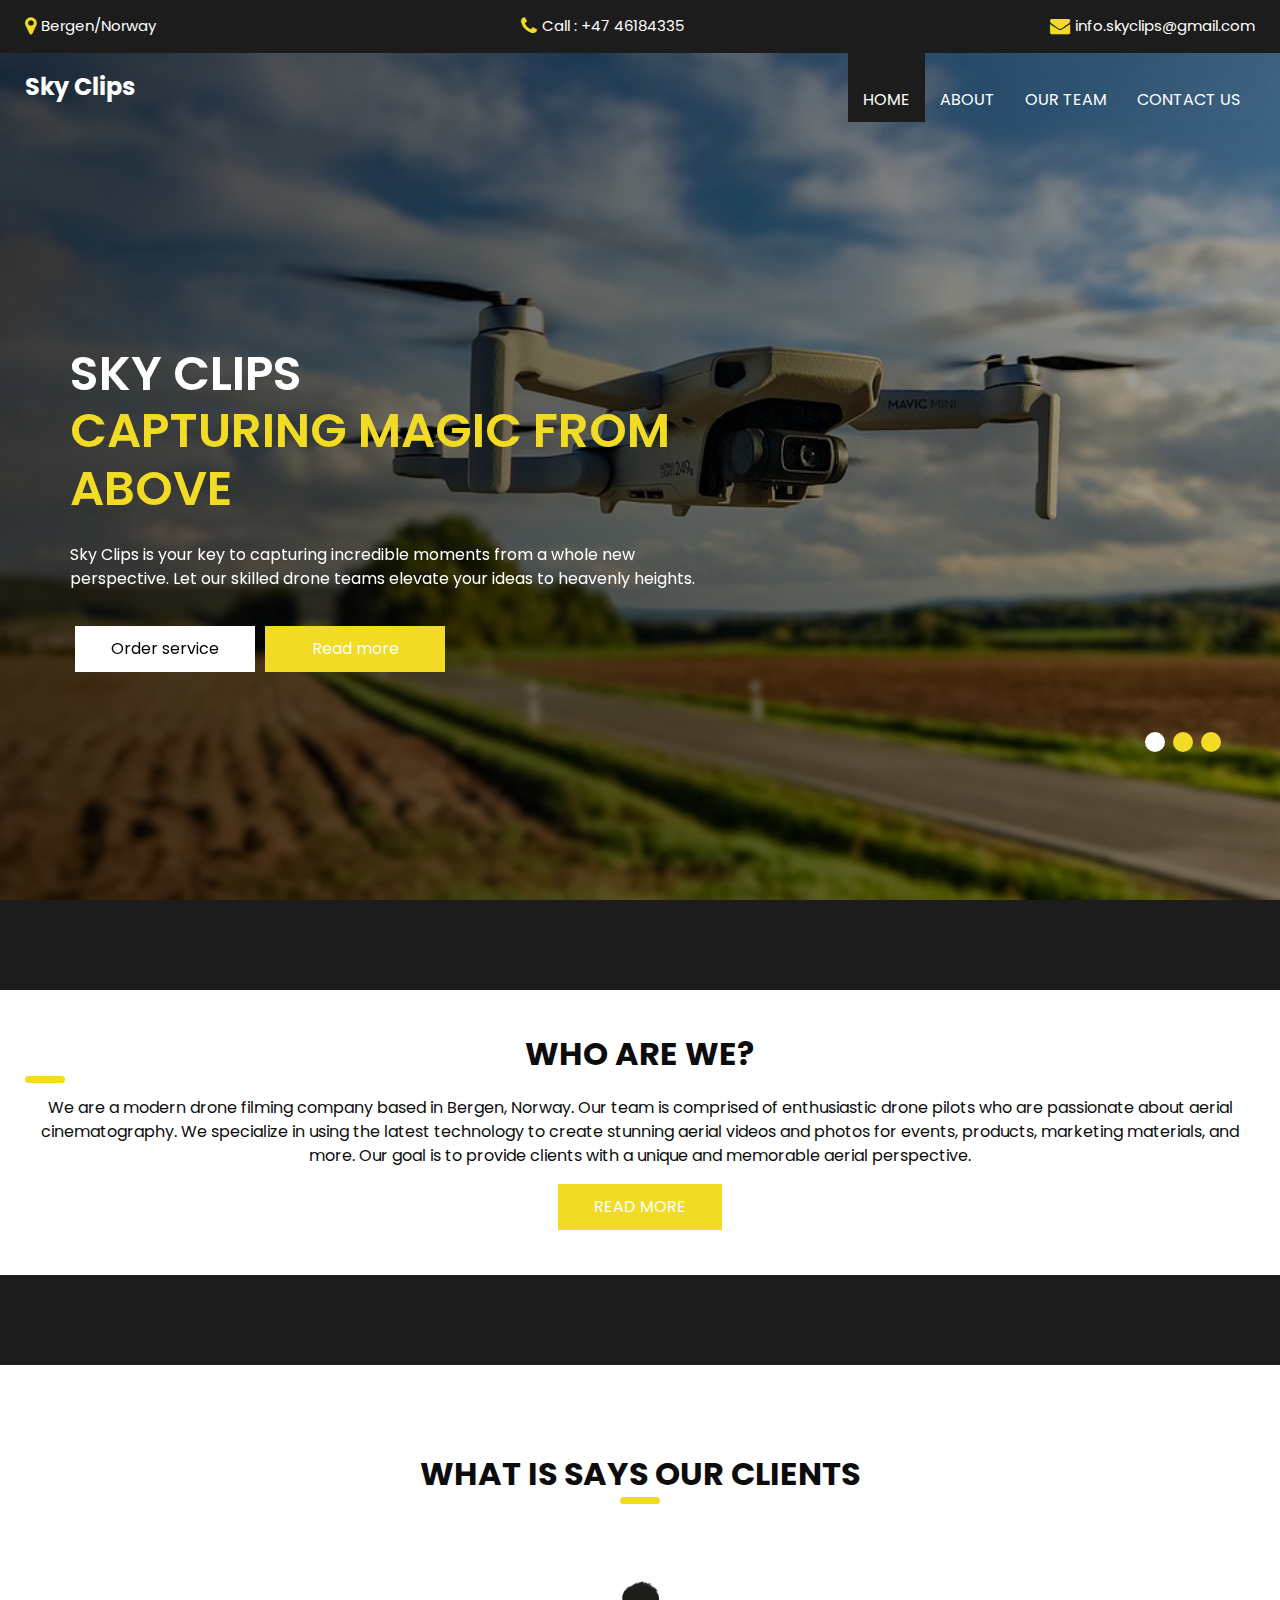
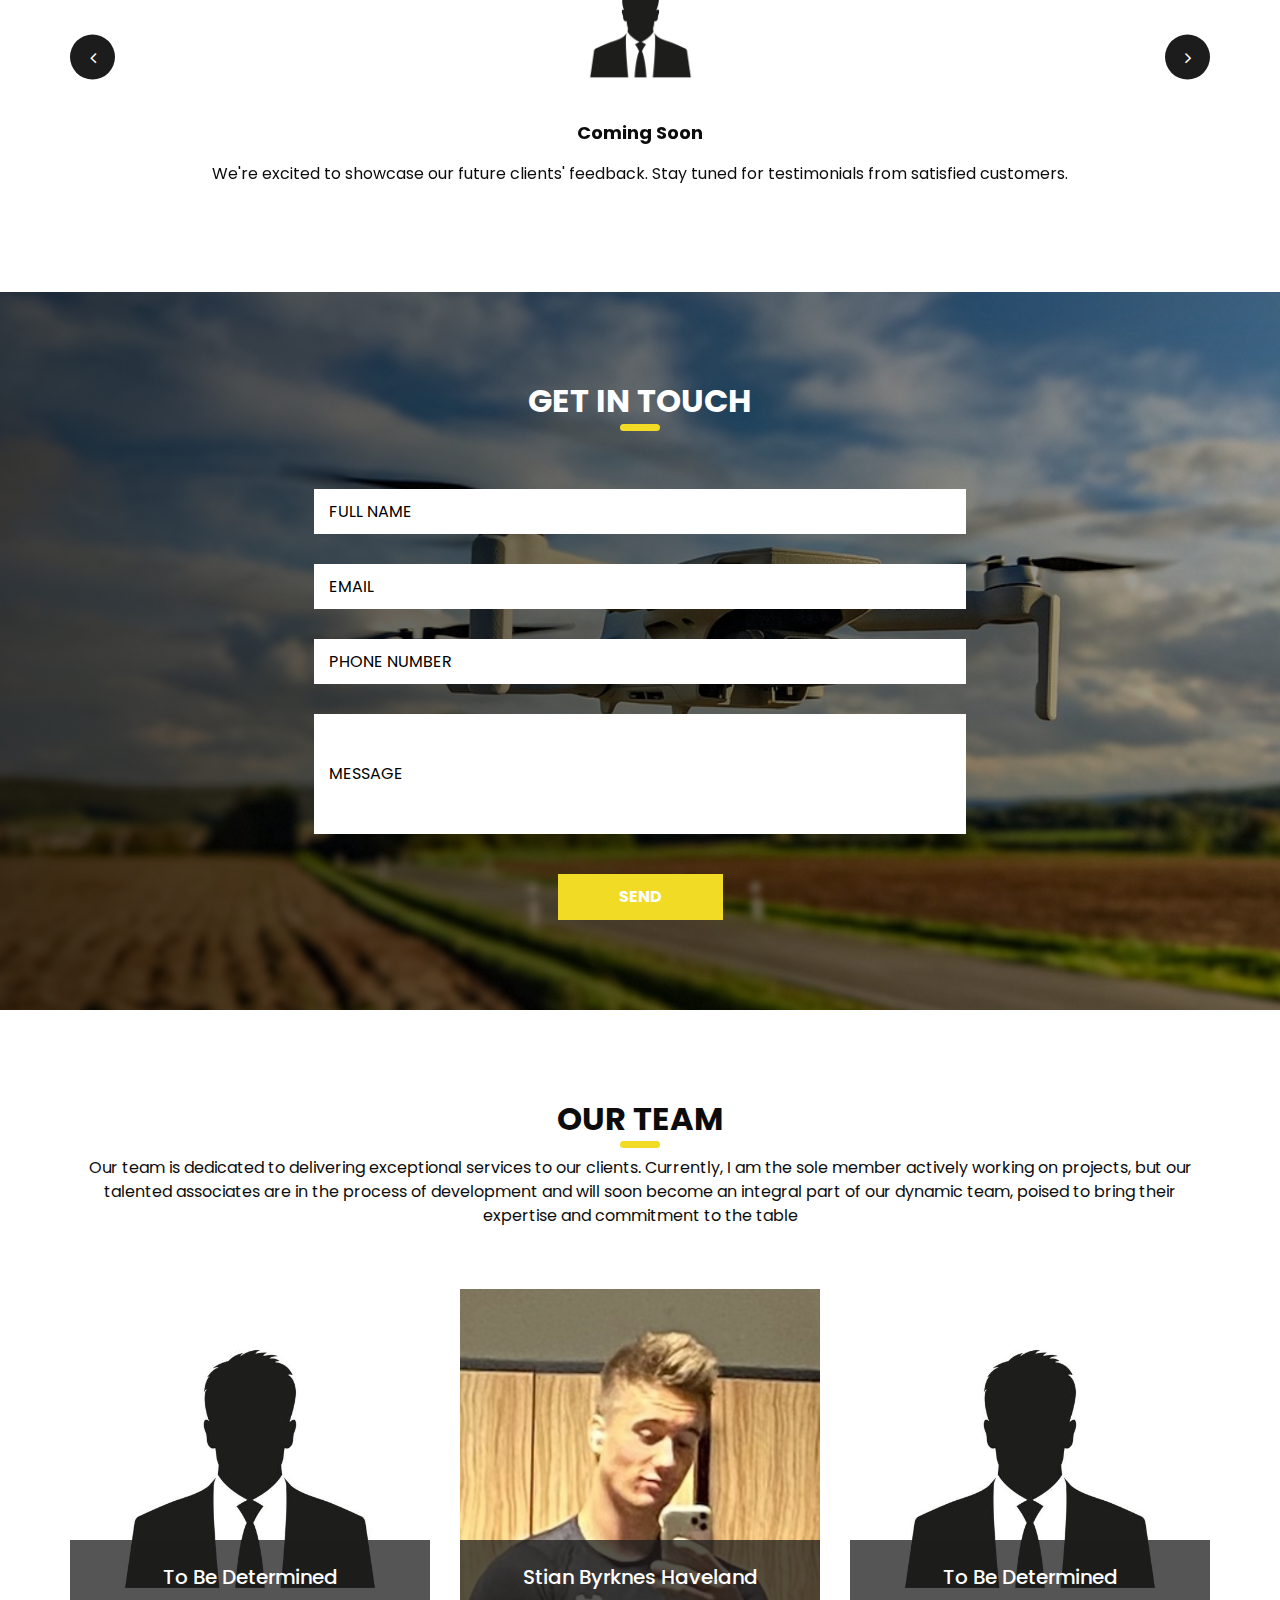
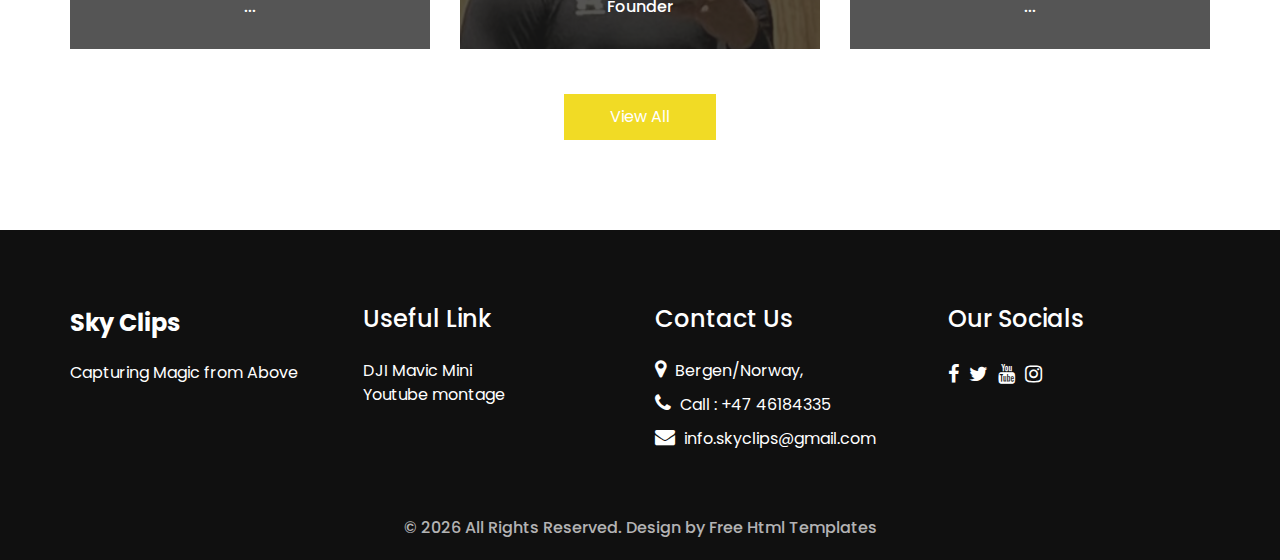
==== index.html @ f2c0aeb0 "onemoretimebaby" ====
<!DOCTYPE html>
<html>

<head>
  <!-- Basic -->
  <meta charset="utf-8" />
  <meta http-equiv="X-UA-Compatible" content="IE=edge" />
  <!-- Mobile Metas -->
  <meta name="viewport" content="width=device-width, initial-scale=1, shrink-to-fit=no" />
  <!-- Site Metas -->
  <meta name="keywords" content="" />
  <meta name="description" content="" />
  <meta name="author" content="" />
  <link rel="shortcut icon" href="images/favicon.png" type="image/x-icon">

  <title>Sky Clips</title>

  <!-- bootstrap core css -->
  <link rel="stylesheet" type="text/css" href="css/bootstrap.css" />

  <!-- fonts style -->
  <link href="https://fonts.googleapis.com/css?family=Open+Sans:400,700|Poppins:400,600,700&display=swap" rel="stylesheet" />

  <!-- Custom styles for this template -->
  <!-- responsive style -->
  <link href="css/responsive.css" rel="stylesheet" />
  
  <link rel="stylesheet" media="screen and (max-width: 1319px)" href="css/mobile.css">
  <link rel="stylesheet" media="screen and (min-width: 1320px)" href="css/style.css">
</head>

<body>
  <div class="front_area">
    <!-- header section strats -->
    <div class="front_bg_box">
      <div class="img-box">
        <img src="images/front3.jpg" alt="">
      </div>
    </div>

    <header class="header_section">
      <div class="header_top">
        <div class="container-fluid">
          <div class="contact_link-container">
            <a href="https://www.google.com/maps/place/Bergen/@60.3651855,5.4291706,96574m/data=!3m1!1e3!4m6!3m5!1s0x46390d4966767d77:0x9e42a03eb4de0a08!8m2!3d60.3912628!4d5.3220544!16zL20vMGZtN3M?entry=ttu" class="contact_link1">
              <i class="fa fa-map-marker" aria-hidden="true"></i>
              <span>
                Bergen/Norway
              </span>
            </a>
            <a href="tel:+4746184335" class="contact_link2">
              <i class="fa fa-phone" aria-hidden="true"></i>
              <span>
                Call : +47 46184335
              </span>
            </a>
            <a href="mailto:info.skyclips@gmail.com" class="contact_link3">
              <i class="fa fa-envelope" aria-hidden="true"></i>
              <span>
                info.skyclips@gmail.com
              </span>
            </a>
          </div>
        </div>
      </div>
      <div class="header_bottom">
        <div class="container-fluid">
          <nav class="navbar navbar-expand-lg custom_nav-container">
            <a class="navbar-brand" href="/">
              <span>
                Sky Clips
              </span>
            </a>
            <button class="navbar-toggler" type="button" data-toggle="collapse" data-target="#navbarSupportedContent" aria-controls="navbarSupportedContent" aria-expanded="false" aria-label="Toggle navigation">
              <span class=""></span>
            </button>

            <div class="collapse navbar-collapse ml-auto" id="navbarSupportedContent">
              <ul class="navbar-nav  ">
                <li class="nav-item active">
                  <a class="nav-link" href="/">Home <span class="sr-only">(current)</span></a>
                </li>
                <li class="nav-item">
                  <a class="nav-link" href="/about"> About</a>
                </li>
                <li class="nav-item">
                  <a class="nav-link" href="/team"> Our team </a>
                </li>
                <li class="nav-item">
                  <a class="nav-link" href="/contact">Contact us</a>
                </li>
              </ul>
            </div>
          </nav>
        </div>
      </div>
    </header>
    <!-- end header section -->
    <!-- slider section -->
    <section class=" slider_section ">
      <div id="carouselExampleIndicators" class="carousel slide" data-ride="carousel">
        <div class="carousel-inner">
          <div class="carousel-item active">
            <div class="container">
              <div class="row">
                <div class="col-md-7">
                  <div class="detail-box">
                    <h1>
                      Sky Clips <br>
                      <span>
                        Capturing Magic from Above
                      </span>
                    </h1>
                    <p>
                        Sky Clips is your key to capturing incredible moments from a whole new perspective. Let our skilled drone teams elevate your ideas to heavenly heights.
                    </p>
                    <div class="btn-box">
                      <a href="" class="btn-1">Order service</a>
                      <a href="/about" class="btn-2">Read more</a>
                    </div>
                  </div>
                </div>
              </div>
            </div>
          </div>
          <div class="carousel-item ">
            <div class="container">
              <div class="row">
                <div class="col-md-7">
                  <div class="detail-box">
                    <h1>
                        Sky Clips <br>
                        <span>
                         Capturing Magic from Above
                        </span>
                    </h1>
                    <p>
                        With Sky Clips, you can now explore the world from a bird's-eye view. Our experienced drone pilots and film crews are ready to deliver impressive aerial photo and video productions for you.
                    </p>
                    <div class="btn-box">
                        <a href="" class="btn-1">Order service</a>
                        <a href="/about" class="btn-2">Read more</a>
                    </div>
                  </div>
                </div>
              </div>
            </div>
          </div>
          <div class="carousel-item ">
            <div class="container">
              <div class="row">
                <div class="col-md-7">
                  <div class="detail-box">
                    <h1>
                        Sky Clips <br>
                        <span>
                         Capturing Magic from Above
                        </span>
                    </h1>
                    <p>
                        Sky Clips takes your projects to new heights, whether it's capturing epic moments at events, showcasing unique perspectives in urban environments, or delivering dynamic aerial videography tailored to your needs.
                    </p>
                    <div class="btn-box">
                        <a href="" class="btn-1">Order service</a>
                        <a href="/about" class="btn-2">Read more</a>
                    </div>
                  </div>
                </div>
              </div>
            </div>
          </div>
        </div>
        <div class="container idicator_container">
          <ol class="carousel-indicators">
            <li data-target="#carouselExampleIndicators" data-slide-to="0" class="active"></li>
            <li data-target="#carouselExampleIndicators" data-slide-to="1"></li>
            <li data-target="#carouselExampleIndicators" data-slide-to="2"></li>
          </ol>
        </div>
      </div>
    </section>
    <!-- end slider section -->
  </div>

  <!-- about section -->

  <section class="about_section layout_padding">
    <div class="container">
      <div class="row">
        <div class="col-md-6 px-0">
          <div class="img_container">
            <div class="img-box" style="width: 100%;">
              <img src="images/front4.jpg" alt="" />
            </div>
          </div>
        </div>
        <div class="col-md-6 px-0">
          <div class="detail-box">
            <div class="heading_container ">
              <h2>
                Who Are We?
              </h2>
            </div>
            <p>
              We are a modern drone filming company based in Bergen, Norway. Our team is comprised of enthusiastic 
              drone pilots who are passionate about aerial cinematography. We specialize in using the latest 
              technology to create stunning aerial videos and photos for events, products, marketing materials, 
              and more. Our goal is to provide clients with a unique and memorable aerial perspective.
            </p>
            <div class="btn-box">
              <a href="/about">
                Read More
              </a>
            </div>
          </div>
        </div>
      </div>
    </div>
  </section>

  <!-- end about section -->

  <!-- about2 section -->

  <section class="about2_section layout_padding">
          <div class="detail-box">
            <div class="heading_container ">
              <h2>
                Who Are We?
              </h2>
            </div>
            <p>
              We are a modern drone filming company based in Bergen, Norway. Our team is comprised of enthusiastic 
              drone pilots who are passionate about aerial cinematography. We specialize in using the latest 
              technology to create stunning aerial videos and photos for events, products, marketing materials, 
              and more. Our goal is to provide clients with a unique and memorable aerial perspective.
            </p>
            <div class="btn-box">
              <a href="/about">
                Read More
              </a>
            </div>
          </div>
  </section>

  <!-- end about2 section -->


  <!-- client section -->

  <section class="client_section layout_padding">
    <div class="contact_bg_box">
      <div class="img-box">
        <img src="images/front1.jpg" alt="">
      </div>
    </div>
    <div class="container ">
      <div class="heading_container heading_center">
        <h2>
          What is says our clients
        </h2>
      </div>
      <div id="carouselExampleControls" class="carousel slide" data-ride="carousel">
        <div class="carousel-inner">
          <div class="carousel-item active">
            <div class="box">
              <div class="img-box">
                <img src="images/client.jpg" alt="">
              </div>
              <div class="detail-box">
                <h4>
                  Coming Soon
                </h4>
                <p>
                  We're excited to showcase our future clients' feedback. Stay tuned for testimonials from satisfied customers.
                </p>
              </div>
            </div>
          </div>
          <div class="carousel-item ">
            <div class="box">
              <div class="img-box">
                <img src="images/client.jpg" alt="">
              </div>
              <div class="detail-box">
                <h4>
                  Coming Soon
                </h4>
                <p>
                  We're excited to showcase our future clients' feedback. Stay tuned for testimonials from satisfied customers.
                </p>
              </div>
            </div>
          </div>
        </div>
        <div class="carousel_btn-box">
          <a class="carousel-control-prev" href="#carouselExampleControls" role="button" data-slide="prev">
            <i class="fa fa-angle-left" aria-hidden="true"></i>
            <span class="sr-only">Previous</span>
          </a>
          <a class="carousel-control-next" href="#carouselExampleControls" role="button" data-slide="next">
            <i class="fa fa-angle-right" aria-hidden="true"></i>
            <span class="sr-only">Next</span>
          </a>
        </div>
      </div>
    </div>
  </section>

  <!-- end client section -->




<!-- contact section -->
<section class="contact_section layout_padding">
  <div class="contact_bg_box">
    <div class="img-box">
      <img src="images/front1.jpg" alt="">
    </div>
  </div>
  <div class="container">
    <div class="heading_container heading_center">
      <h2>Get In touch</h2>
    </div>
    <div class="">
      <div class="row">
        <div class="col-md-7 mx-auto">
            <div class="contact_form-container">
          <!-- Contact Form -->
          <form id="contactForm" action="/submit" method="post">
            <!-- Full Name -->
            <div>
              <input type="text"  placeholder="Full Name" name="full_name" required />
            <!-- Email -->
            </div>
            <div>
              <input type="email"  placeholder="Email" name="email" required />
            <!-- Phone Number -->
            </div>
            <div>
              <input type="tel"  placeholder="Phone Number" name="phone_number" required />
            <!-- Message -->
            <div>
                <input type="text" placeholder="Message" class="message_input" name="message" />
            </div>
            <!-- Submit Button -->
            <div class="btn-box">
              <button type="/submit">Send</button>
            </div>
          </form>
          <!-- End Contact Form -->
        </div>
      </div>
    </div>
  </div>
</section>
<!-- end contact section -->




  <!-- team section -->

  <section class="team_section layout_padding">
    <div class="container">
      <div class="heading_container heading_center">
        <h2>
          Our team
        </h2>
        <p>
          Our team is dedicated to delivering exceptional services to our clients. Currently, 
          I am the sole member actively working on projects, but our talented associates are 
          in the process of development and will soon become an integral part of our dynamic team, 
          poised to bring their expertise and commitment to the table 
        </p>
      </div>
      <div class="row">
        <div class="col-md-4 col-sm-6 mx-auto ">
          <div class="box">
            <div class="img-box">
              <img src="images/client.jpg" alt="">
            </div>
            <div class="detail-box">
              <h5>
                To Be Determined
              </h5>
              <h6 class="">
                ...
              </h6>
            </div>
          </div>
        </div>
        <div class="col-md-4 col-sm-6 mx-auto ">
          <div class="box">
            <div class="img-box">
              <img src="images/stian.jpg" alt="">
            </div>
            <div class="detail-box">
              <h5>
                Stian Byrknes Haveland
              </h5>
              <h6 class="">
                Founder
              </h6>
            </div>
          </div>
        </div>
        <div class="col-md-4 col-sm-6 mx-auto ">
          <div class="box">
            <div class="img-box">
              <img src="images/client.jpg" alt="">
            </div>
            <div class="detail-box">
              <h5>
                To Be Determined
              </h5>
              <h6 class="">
                ...
              </h6>
            </div>
          </div>
        </div>
      </div>
      <div class="btn-box">
        <a href="/team">
          View All
        </a>
      </div>
    </div>
  </section>

  <!-- end team section -->

  <!-- info section -->
  <section class="info_section ">
    <div class="container">
      <div class="row">
        <div class="col-md-3">
          <div class="info_logo">
            <a class="navbar-brand" href="/">
              <span>
                Sky Clips
              </span>
            </a>
            <p>
              Capturing Magic from Above 
            </p>
          </div>
        </div>
        <div class="col-md-3">
          <div class="info_links">
            <h5>
              Useful Link
            </h5>
            <ul>
              <li>
                <a href="https://www.dji.com/no/mavic-mini?site=brandsite&from=insite_search">
                  DJI Mavic Mini
                </a>
              </li>
              <li>
              <a href="https://www.youtube.com/watch?v=h9_KvomCEJ0">
                  Youtube montage
                </a>
              </li>
            </ul>
          </div>
        </div>
        <div class="col-md-3">
          <div class="info_info">
            <h5>
              Contact Us
            </h5>
          </div>
          <div class="info_contact">
            <a href="https://www.google.com/maps/place/Bergen/@60.3524878,5.3685993,28723m/data=!3m1!1e3!4m6!3m5!1s0x46390d4966767d77:0x9e42a03eb4de0a08!8m2!3d60.3912628!4d5.3220544!16zL20vMGZtN3M?entry=ttu" class="">
              <i class="fa fa-map-marker" aria-hidden="true"></i>
              <span>
                Bergen/Norway,
              </span>
            </a>
            <a href="tel:+4746184335" class="">
              <i class="fa fa-phone" aria-hidden="true"></i>
              <span>
                Call : +47 46184335
              </span>
            </a>
            <a href="mailto:info.skyclips@gmail.com" class="">
              <i class="fa fa-envelope" aria-hidden="true"></i>
              <span>
                info.skyclips@gmail.com
              </span>
            </a>
          </div>
        </div>
        <div class="col-md-3">
          <div class="info_form ">
            <h5>
              Our Socials
            </h5>
            </form>
            <div class="social_box">
              <a href="https://www.facebook.com/profile.php?id=61552210820029">
                <i class="fa fa-facebook" aria-hidden="true"></i>
              </a>
              <a href="https://twitter.com/SkyClipsAS">
                <i class="fa fa-twitter" aria-hidden="true"></i>
              </a>
              <a href="https://www.youtube.com/channel/UC4ivr3HJ5BFtCWJzEORRdkg">
                <i class="fa fa-youtube" aria-hidden="true"></i>
              </a>
              <a href="https://www.instagram.com/sky.clips.as/">
                <i class="fa fa-instagram" aria-hidden="true"></i>
              </a>
            </div>
          </div>
        </div>
      </div>
    </div>
  </section>

  <!-- end info_section -->




  <!-- footer section -->
  <footer class="container-fluid footer_section">
    <p>
      &copy; <span id="currentYear"></span> All Rights Reserved. Design by
      <a href="https://html.design/">Free Html Templates</a>
    </p>
  </footer>
  <!-- footer section -->

  <script src="js/jquery-3.4.1.min.js"></script>
  <script src="js/bootstrap.js"></script>
  <script src="js/custom.js"></script>
  <script src="js/script.js"></script>
</body>

</html>
---- css/responsive.css ----
@media (max-width: 1120px) {}

@media (max-width: 992px) {
  .hero_area {
    min-height: auto;
  }

  .navbar-nav {
    align-items: center;
  }

  .custom_nav-container .navbar-toggler {
    margin-bottom: 15px;
  }

  .custom_nav-container.navbar-expand-lg .navbar-nav .nav-item .nav-link {
    padding: 10px 25px;
    margin: 5px 0;
  }

  .custom_nav-container.navbar-expand-lg .form-inline {
    justify-content: center;
  }

  .custom_nav-container.navbar-expand-lg {
    padding-top: 10px;
    align-items: center;
  }

  .slider_section {
    padding: 45px 0 150px 0;
  }

  .sub_page .custom_nav-container.navbar-expand-lg .navbar-nav .nav-item .nav-link {
    padding-bottom: 15px;
  }
}

@media (max-width: 768px) {
  .slider_section ol.carousel-indicators {
    justify-content: center;
  }

  .slider_section {
    text-align: center;
  }

  .slider_section .img-box {
    margin-top: 35px;
  }

  .slider_section .detail-box .btn-box {
    justify-content: center;
    flex-wrap: wrap;
  }

  .about_section .heading_container {
    margin-bottom: 0;
  }

  .about_section .row {
    flex-direction: column-reverse;
  }

  .about_section .detail-box {
    margin-left: 0;
    width: 100%;
    box-shadow: 0 0 5px 0 rgba(0, 0, 0, 0.15);
  }

  .service_section .service_container {
    flex-wrap: wrap;
  }

  .client_section .carousel_btn-box {
    margin-top: 25px;
  }

  .client_section .carousel-control-prev,
  .client_section .carousel-control-next {
    position: unset;
    transform: none;
    margin: 0 2.5px;
  }

  .info_section .row .col-md-3 {

    display: flex;
    flex-direction: column;
    align-items: center;
    text-align: center;

  }

  .info_section .info_logo {
    align-items: center;
  }

  .info_section .info_form .social_box {
    justify-content: center;
  }

  .info_section .info_form .social_box a {
    margin: 0 5px;
  }
}

@media (max-width: 576px) {
  .header_top a span {
    display: none;
  }

  .slider_section .detail-box h1 {
    font-size: 2.5rem;
    line-height: 55px;
  }
}

@media (max-width: 480px) {}

@media (max-width: 420px) {}

@media (max-width: 376px) {}

@media (min-width: 1200px) {
  .container {
    max-width: 1170px;
  }
}
---- css/mobile.css ----
@import url("font-awesome.min.css");
body {
  font-family: "Poppins", sans-serif;
  color: #0c0c0c;
  background-color: #ffffff;
}

.layout_padding {
  padding-top: 90px;
  padding-bottom: 90px;
}

.layout_padding2 {
  padding-top: 45px;
  padding-bottom: 45px;
}

.layout_padding2-top {
  padding-top: 45px;
}

.layout_padding2-bottom {
  padding-bottom: 45px;
}

.layout_padding-top {
  padding-top: 90px;
}

.layout_padding-bottom {
  padding-bottom: 90px;
}

.heading_container {
  display: -webkit-box;
  display: -ms-flexbox;
  display: flex;
  -webkit-box-orient: vertical;
  -webkit-box-direction: normal;
      -ms-flex-direction: column;
          flex-direction: column;
}

.heading_container h2 {
  position: relative;
  font-weight: bold;
  text-transform: uppercase;
  padding-bottom: 10px;
}

.heading_container h2::before {
  content: "";
  width: 40px;
  height: 7px;
  background-color: #f1db25;
  border-radius: 10px;
  position: absolute;
  bottom: 0;
  left: 0;
}

.heading_container.heading_center {
  -webkit-box-align: center;
      -ms-flex-align: center;
          align-items: center;
  text-align: center;
}

.heading_container.heading_center h2::before {
  left: 50%;
  -webkit-transform: translateX(-50%);
          transform: translateX(-50%);
}

/*header section*/
.front_area {
  min-height: 100vh;
  display: -webkit-box;
  display: -ms-flexbox;
  display: flex;
  -webkit-box-orient: vertical;
  -webkit-box-direction: normal;
      -ms-flex-direction: column;
          flex-direction: column;
  position: relative;
}

.front_bg_box {
  position: absolute;
  top: 0;
  left: 0;
  width: 100%;
  height: 100%;
  overflow: hidden;
  z-index: -1;
  display: -webkit-box;
  display: -ms-flexbox;
  display: flex;
  -webkit-box-pack: center;
      -ms-flex-pack: center;
          justify-content: center;
}

.front_bg_box .img-box {
  width: auto;
}

.front_bg_box .img-box img {
  min-width: 100%;
  min-height: 100%;
}

.front_bg_box::before {
  content: "";
  position: absolute;
  top: 0;
  left: 0;
  width: 100%;
  height: 100%;
  background: -webkit-gradient(linear, left top, right top, from(rgba(0, 0, 0, 0.8)), to(rgba(0, 0, 0, 0.35)));
  background: linear-gradient(to right, rgba(0, 0, 0, 0.8), rgba(0, 0, 0, 0.35));
}

.sub_page .front_area {
  min-height: auto;
}

.sub_page .custom_nav-container.navbar-expand-lg .navbar-nav .nav-item .nav-link {
  padding-bottom: 21px;
}

.front_area.sub_pages {
  height: auto;
}

.header_section {
  padding: 0;
}

.header_section .container-fluid {
  padding-right: 25px;
  padding-left: 25px;
}

.header_section .nav_container {
  margin: 0 auto;
}

.header_top {
  background-color: #1c1c1c;
  padding: 15px 0;
}

.header_top .contact_link-container {
  display: -webkit-box;
  display: -ms-flexbox;
  display: flex;
  -webkit-box-pack: justify;
      -ms-flex-pack: justify;
          justify-content: space-between;
}

.header_top .contact_link-container a {
  display: -webkit-box;
  display: -ms-flexbox;
  display: flex;
  -webkit-box-align: center;
      -ms-flex-align: center;
          align-items: center;
  color: #ffffff;
  font-size: 15px;
}

.header_top .contact_link-container a i {
  font-size: 20px;
  color: #f1db25;
  margin-right: 5px;
}

#navbarSupportedContent {
  -webkit-box-pack: justify;
      -ms-flex-pack: justify;
          justify-content: space-between;
}

.custom_nav-container {
  z-index: 99999;
  padding: 0;
}

.custom_nav-container .navbar-nav {
  margin-left: auto;
}

.custom_nav-container .navbar-nav .nav-item .nav-link {
  padding: 0;
  padding: 35px 15px 10px 15px;
  color: #ffffff;
  text-align: center;
  text-transform: uppercase;
  -webkit-transition: all .2s;
  transition: all .2s;
}

.custom_nav-container .navbar-nav .nav-item:hover .nav-link, .custom_nav-container .navbar-nav .nav-item.active .nav-link {
  background-color: #1c1c1c;
}

a,
a:hover,
a:focus {
  text-decoration: none;
}

a:hover,
a:focus {
  color: initial;
}

.btn,
.btn:focus {
  outline: none !important;
  -webkit-box-shadow: none;
          box-shadow: none;
}

.navbar-brand {
  display: -webkit-box;
  display: -ms-flexbox;
  display: flex;
  -webkit-box-orient: vertical;
  -webkit-box-direction: normal;
      -ms-flex-direction: column;
          flex-direction: column;
  -webkit-box-align: center;
      -ms-flex-align: center;
          align-items: center;
}

.navbar-brand span {
  font-weight: bold;
  color: #ffffff;
  font-size: 24px;
}

.custom_nav-container .navbar-toggler {
  outline: none;
}

.custom_nav-container .navbar-toggler {
  padding: 0;
  width: 37px;
  height: 42px;
  -webkit-transition: all 0.3s;
  transition: all 0.3s;
}

.custom_nav-container .navbar-toggler span {
  display: block;
  width: 32px;
  height: 4px;
  background-color: #ffffff;
  border-radius: 15px;
  margin: 7px 0;
  -webkit-transition: all 0.3s;
  transition: all 0.3s;
  position: relative;
  transition: all 0.3s;
}

.custom_nav-container .navbar-toggler span::before, .custom_nav-container .navbar-toggler span::after {
  content: "";
  position: absolute;
  left: 0;
  height: 100%;
  width: 100%;
  background-color: #ffffff;
  border-radius: 15px;
  top: -10px;
  -webkit-transition: all 0.3s;
  transition: all 0.3s;
}

.custom_nav-container .navbar-toggler span::after {
  top: 10px;
}

.custom_nav-container .navbar-toggler[aria-expanded="true"] {
  -webkit-transform: rotate(360deg);
          transform: rotate(360deg);
}

.custom_nav-container .navbar-toggler[aria-expanded="true"] span {
  -webkit-transform: rotate(45deg);
          transform: rotate(45deg);
}

.custom_nav-container .navbar-toggler[aria-expanded="true"] span::before, .custom_nav-container .navbar-toggler[aria-expanded="true"] span::after {
  -webkit-transform: rotate(90deg);
          transform: rotate(90deg);
  top: 0;
}

/*end header section*/
/* slider section */
.slider_section {
  -webkit-box-flex: 1;
      -ms-flex: 1;
          flex: 1;
  display: -webkit-box;
  display: -ms-flexbox;
  display: flex;
  -webkit-box-orient: vertical;
  -webkit-box-direction: normal;
      -ms-flex-direction: column;
          flex-direction: column;
  -webkit-box-pack: center;
      -ms-flex-pack: center;
          justify-content: center;
  color: #ffffff;
}

.slider_section .row {
  -webkit-box-align: center;
      -ms-flex-align: center;
          align-items: center;
}

.slider_section .detail-box {
  width: 100%;
  margin: 0 auto;
}

.slider_section .detail-box h1 {
  text-transform: uppercase;
  font-size: 3rem;
  color: #ffffff;
  font-weight: 600;
}

.slider_section .detail-box h1 span {
  color: #f1db25;
}

.slider_section .detail-box p {
  margin-top: 25px;
}

.slider_section .detail-box .btn-box {
  display: -webkit-box;
  display: -ms-flexbox;
  display: flex;
  margin-top: 30px;
}

.slider_section .detail-box .btn-box a {
  width: 180px;
  text-align: center;
  margin: 5px;
}

.slider_section .detail-box .btn-box .btn-1 {
  display: inline-block;
  padding: 10px 35px;
  background-color: #ffffff;
  color: #000000;
  -webkit-transition: all 0.3s;
  transition: all 0.3s;
  border: 1px solid transparent;
}

.slider_section .detail-box .btn-box .btn-1:hover {
  background-color: transparent;
  border-color: #ffffff;
  color: #ffffff;
}

.slider_section .detail-box .btn-box .btn-2 {
  display: inline-block;
  padding: 10px 35px;
  background-color: #f1db25;
  color: #ffffff;
  -webkit-transition: all 0.3s;
  transition: all 0.3s;
  border: 1px solid transparent;
}

.slider_section .detail-box .btn-box .btn-2:hover {
  background-color: transparent;
  border-color: #f1db25;
  color: #f1db25;
}

.slider_section .img-box {
  display: -webkit-box;
  display: -ms-flexbox;
  display: flex;
}

.slider_section .img-box img {
  width: 100%;
}

.slider_section .idicator_container {
  position: relative;
}

.slider_section ol.carousel-indicators {
  margin: 0;
  bottom: -75px;
  -webkit-box-pack: end;
      -ms-flex-pack: end;
          justify-content: flex-end;
}

.slider_section ol.carousel-indicators li {
  width: 20px;
  height: 20px;
  border-radius: 100%;
  text-align: center;
  background-color: #f1db25;
  opacity: 1;
  border: none;
  margin: 0 4px;
}

.slider_section ol.carousel-indicators li.active {
  background-color: #ffffff;
}

/* about */
.about_section {
  display: none; /* or any other desired style */
}


/* about2 */
.about2_section {
    background-color: #1c1c1c;
    display: block; /* or any other desired style */
  }

.our-tools {
    display: flex;
  }
  
  .our-tools p{
    padding-right: 4%;
    width: 40%;
  }
  
  .img1{ 
    width: 25%;
  }
  
  .img2 {
  width: 30%;
  }
  
  .img3{
    width: 55%;
  }
  
  .about2_section .detail-box {
    background-color: #ffffff;
    padding: 45px 25px;
    text-align: center;
  }
  
  .about2_section .detail-box p {
    margin-top: 5px;
  }
  
  .about2_section .detail-box a {
    display: inline-block;
    padding: 10px 35px;
    background-color: #f1db25;
    color: #ffffff;
    -webkit-transition: all 0.3s;
    transition: all 0.3s;
    border: 1px solid transparent;
    text-transform: uppercase;
  }
  
  .about2_section .detail-box a:hover {
    background-color: transparent;
    border-color: #f1db25;
    color: #f1db25;
  }
  
  .about2_section .detail-box2 {
    background-color: #ffffff;
    width: 250%;
    padding: 45px 25px;
    -webkit-box-shadow: 0 0 5px 0 rgba(0, 0, 0, 0.05);
            box-shadow: 0 0 5px 0 rgba(0, 0, 0, 0.05);
    margin-left: -15%;
  }
  
  .about2_section .detail-box2 p {
    margin-top: 5px;
}


.client_section {
  text-align: center;
}

.client_section #carouselExampleControls {
  padding: 0 10%;
}

.client_section .box {
  display: -webkit-box;
  display: -ms-flexbox;
  display: flex;
  -webkit-box-orient: vertical;
  -webkit-box-direction: normal;
      -ms-flex-direction: column;
          flex-direction: column;
  -webkit-box-align: center;
      -ms-flex-align: center;
          align-items: center;
  margin-top: 45px;
}

.client_section .box .img-box {
  width: 145px;
}

.client_section .box .img-box img {
  width: 100%;
}

.client_section .box .detail-box {
  display: -webkit-box;
  display: -ms-flexbox;
  display: flex;
  -webkit-box-orient: vertical;
  -webkit-box-direction: normal;
      -ms-flex-direction: column;
          flex-direction: column;
  -webkit-box-align: center;
      -ms-flex-align: center;
          align-items: center;
  margin-top: 20px;
}

.client_section .box .detail-box h4 {
  font-weight: bold;
  font-size: 18px;
  padding: 0 10px;
  border-bottom: 1px solid #ffffff;
}

.client_section .box .detail-box p {
  margin-top: 10px;
}

.client_section .carousel_btn-box {
  display: -webkit-box;
  display: -ms-flexbox;
  display: flex;
  -webkit-box-pack: center;
      -ms-flex-pack: center;
          justify-content: center;
}

.client_section .carousel-control-prev,
.client_section .carousel-control-next {
  position: absolute;
  top: 50%;
  width: 45px;
  height: 45px;
  border: none;
  opacity: 1;
  background-color: #1c1c1c;
  color: #ffffff;
  border-radius: 100%;
  -webkit-transform: translateY(-50%);
          transform: translateY(-50%);
  font-size: 18px;
}

.client_section .carousel-control-prev:hover,
.client_section .carousel-control-next:hover {
  background-color: #f1db25;
}

.client_section .carousel-control-prev {
  left: 0;
}

.client_section .carousel-control-next {
  left: initial;
  right: 0;
}

/* contact section */
.contact_section {
  position: relative;
  color: #ffffff;
}

.contact_section .row {
  -webkit-box-align: center;
      -ms-flex-align: center;
          align-items: center;
}

.contact_section .contact_form-container {
  margin-top: 35px;
}

.contact_section .contact_form-container input {
  border: none;
  outline: none;
  color: #000000;
  height: 45px;
  width: 100%;
  margin: 15px 0;
  padding-left: 15px;
  background-color: #ffffff;
}

.contact_section .contact_form-container input::-webkit-input-placeholder {
  color: #000000;
  text-transform: uppercase;
}

.contact_section .contact_form-container input:-ms-input-placeholder {
  color: #000000;
  text-transform: uppercase;
}

.contact_section .contact_form-container input::-ms-input-placeholder {
  color: #000000;
  text-transform: uppercase;
}

.contact_section .contact_form-container input::placeholder {
  color: #000000;
  text-transform: uppercase;
}

.contact_section .contact_form-container input.message_input {
  height: 120px;
}

.contact_section .contact_form-container .btn-box {
  display: -webkit-box;
  display: -ms-flexbox;
  display: flex;
  -webkit-box-pack: center;
      -ms-flex-pack: center;
          justify-content: center;
  margin-top: 25px;
}

.contact_section .contact_form-container button {
  display: inline-block;
  padding: 10px 60px;
  background-color: #f1db25;
  color: #ffffff;
  -webkit-transition: all 0.3s;
  transition: all 0.3s;
  border: 1px solid transparent;
  text-transform: uppercase;
  font-weight: bold;
}

.contact_section .contact_form-container button:hover {
  background-color: transparent;
  border-color: #f1db25;
  color: #f1db25;
}

.contact_bg_box {
  position: absolute;
  top: 0;
  left: 0;
  width: 100%;
  height: 100%;
  overflow: hidden;
  z-index: -1;
  display: -webkit-box;
  display: -ms-flexbox;
  display: flex;
  -webkit-box-pack: center;
      -ms-flex-pack: center;
          justify-content: center;
  -webkit-box-align: center;
      -ms-flex-align: center;
          align-items: center;
}

.contact_bg_box .img-box {
  width: 100%;
}

.contact_bg_box .img-box img {
  min-width: 100%;
  min-height: 100%;
}

.contact_bg_box::before {
  content: "";
  position: absolute;
  top: 0;
  left: 0;
  width: 100%;
  height: 100%;
  background: -webkit-gradient(linear, left top, right top, from(rgba(0, 0, 0, 0.7)), to(rgba(0, 0, 0, 0.35)));
  background: linear-gradient(to right, rgba(0, 0, 0, 0.7), rgba(0, 0, 0, 0.35));
}

/* end contact section */
.team_section .box {
  display: -webkit-box;
  display: -ms-flexbox;
  display: flex;
  -webkit-box-orient: vertical;
  -webkit-box-direction: normal;
      -ms-flex-direction: column;
          flex-direction: column;
  overflow: hidden;
  margin-top: 45px;
  position: relative;
}

.team_section .box .img-box {
  width: 100%;
}

.team_section .box .img-box img {
  width: 100%;
}

.team_section .box .detail-box {
  position: absolute;
  width: 100%;
  color: #ffffff;
  padding: 25px 15px;
  text-align: center;
  bottom: 0;
  background-color: rgba(28, 28, 28, 0.75);
}

.team_section .btn-box {
  display: -webkit-box;
  display: -ms-flexbox;
  display: flex;
  -webkit-box-pack: center;
      -ms-flex-pack: center;
          justify-content: center;
  margin-top: 45px;
}

.team_section .btn-box a {
  display: inline-block;
  padding: 10px 45px;
  background-color: #f1db25;
  color: #ffffff;
  -webkit-transition: all 0.3s;
  transition: all 0.3s;
  border: 1px solid transparent;
}

.team_section .btn-box a:hover {
  background-color: transparent;
  border-color: #f1db25;
  color: #f1db25;
}

.info_section {
  background-color: #101010;
  color: #ffffff;
  padding: 75px 0 10px 0;
}

.info_section .row > div {
  margin-bottom: 25px;
}

.info_section h5 {
  margin-bottom: 25px;
  font-size: 24px;
}

.info_section .info_logo {
  display: -webkit-box;
  display: -ms-flexbox;
  display: flex;
  -webkit-box-orient: vertical;
  -webkit-box-direction: normal;
      -ms-flex-direction: column;
          flex-direction: column;
  -webkit-box-align: start;
      -ms-flex-align: start;
          align-items: flex-start;
}

.info_section .info_logo .navbar-brand {
  padding: 0;
  margin-bottom: 20px;
}

.info_section .info_logo .navbar-brand span {
  font-size: 24px;
  color: #ffffff;
}

.info_section .info_links ul {
  padding: 0;
}

.info_section .info_links ul li {
  list-style-type: none;
}

.info_section .info_links ul li a {
  color: #ffffff;
}

.info_section .info_contact {
  display: -webkit-box;
  display: -ms-flexbox;
  display: flex;
  -webkit-box-orient: vertical;
  -webkit-box-direction: normal;
      -ms-flex-direction: column;
          flex-direction: column;
}

.info_section .info_contact a {
  color: #ffffff;
  margin-bottom: 10px;
}

.info_section .info_contact a i {
  font-size: 20px;
  margin-right: 5px;
}

.info_section .info_form form input {
  outline: none;
  border: none;
  width: 100%;
  padding: 7px 10px;
  border-radius: 30px;
}

.info_section .info_form form button {
  padding: 8px 35px;
  outline: none;
  border: none;
  color: #ffffff;
  background: #f1db25;
  border-radius: 30px;
  margin-top: 15px;
  text-transform: uppercase;
}

.info_section .info_form .social_box {
  margin-top: 25px;
  width: 100%;
  display: -webkit-box;
  display: -ms-flexbox;
  display: flex;
}

.info_section .info_form .social_box a {
  margin-right: 10px;
  color: #ffffff;
  font-size: 20px;
}

/* footer section*/
.footer_section {
  font-weight: 500;
  display: -webkit-box;
  display: -ms-flexbox;
  display: flex;
  margin-bottom: 0px;
  -webkit-box-pack: center;
      -ms-flex-pack: center;
          justify-content: center;
  padding: 20px;
  background-color: #101010;
}

.footer_section p {
  color: rgba(254, 254, 255, 0.7);
  margin: 0;
  text-align: center;
}

.footer_section a {
  color: rgba(254, 254, 255, 0.7);
}

/* end footer section*/
/*# sourceMappingURL=style.css.map */
---- css/style.css ----
@import url("font-awesome.min.css");
body {
  font-family: "Poppins", sans-serif;
  color: #0c0c0c;
  background-color: #ffffff;
}

.layout_padding {
  padding-top: 90px;
  padding-bottom: 90px;
}

.layout_padding2 {
  padding-top: 45px;
  padding-bottom: 45px;
}

.layout_padding2-top {
  padding-top: 45px;
}

.layout_padding2-bottom {
  padding-bottom: 45px;
}

.layout_padding-top {
  padding-top: 90px;
}

.layout_padding-bottom {
  padding-bottom: 90px;
}

.heading_container {
  display: -webkit-box;
  display: -ms-flexbox;
  display: flex;
  -webkit-box-orient: vertical;
  -webkit-box-direction: normal;
      -ms-flex-direction: column;
          flex-direction: column;
}

.heading_container h2 {
  position: relative;
  font-weight: bold;
  text-transform: uppercase;
  padding-bottom: 10px;
}

.heading_container h2::before {
  content: "";
  width: 40px;
  height: 7px;
  background-color: #f1db25;
  border-radius: 10px;
  position: absolute;
  bottom: 0;
  left: 0;
}

.heading_container.heading_center {
  -webkit-box-align: center;
      -ms-flex-align: center;
          align-items: center;
  text-align: center;
}

.heading_container.heading_center h2::before {
  left: 50%;
  -webkit-transform: translateX(-50%);
          transform: translateX(-50%);
}

/*header section*/
.front_area {
  min-height: 100vh;
  display: -webkit-box;
  display: -ms-flexbox;
  display: flex;
  -webkit-box-orient: vertical;
  -webkit-box-direction: normal;
      -ms-flex-direction: column;
          flex-direction: column;
  position: relative;
}

.front_bg_box {
  position: absolute;
  top: 0;
  left: 0;
  width: 100%;
  height: 100%;
  overflow: hidden;
  z-index: -1;
  display: -webkit-box;
  display: -ms-flexbox;
  display: flex;
  -webkit-box-pack: center;
      -ms-flex-pack: center;
          justify-content: center;
}

.front_bg_box .img-box {
  width: 100%;
}

.front_bg_box .img-box img {
  min-width: 100%;
  min-height: 100%;
}

.front_bg_box::before {
  content: "";
  position: absolute;
  top: 0;
  left: 0;
  width: 100%;
  height: 100%;
  background: -webkit-gradient(linear, left top, right top, from(rgba(0, 0, 0, 0.8)), to(rgba(0, 0, 0, 0.35)));
  background: linear-gradient(to right, rgba(0, 0, 0, 0.8), rgba(0, 0, 0, 0.35));
}

.sub_page .front_area {
  min-height: auto;
}

.sub_page .custom_nav-container.navbar-expand-lg .navbar-nav .nav-item .nav-link {
  padding-bottom: 21px;
}

.front_area.sub_pages {
  height: auto;
}

.header_section {
  padding: 0;
}

.header_section .container-fluid {
  padding-right: 25px;
  padding-left: 25px;
}

.header_section .nav_container {
  margin: 0 auto;
}

.header_top {
  background-color: #1c1c1c;
  padding: 15px 0;
}

.header_top .contact_link-container {
  display: -webkit-box;
  display: -ms-flexbox;
  display: flex;
  -webkit-box-pack: justify;
      -ms-flex-pack: justify;
          justify-content: space-between;
}

.header_top .contact_link-container a {
  display: -webkit-box;
  display: -ms-flexbox;
  display: flex;
  -webkit-box-align: center;
      -ms-flex-align: center;
          align-items: center;
  color: #ffffff;
  font-size: 15px;
}

.header_top .contact_link-container a i {
  font-size: 20px;
  color: #f1db25;
  margin-right: 5px;
}

#navbarSupportedContent {
  -webkit-box-pack: justify;
      -ms-flex-pack: justify;
          justify-content: space-between;
}

.custom_nav-container {
  z-index: 99999;
  padding: 0;
}

.custom_nav-container .navbar-nav {
  margin-left: auto;
}

.custom_nav-container .navbar-nav .nav-item .nav-link {
  padding: 0;
  padding: 35px 15px 10px 15px;
  color: #ffffff;
  text-align: center;
  text-transform: uppercase;
  -webkit-transition: all .2s;
  transition: all .2s;
}

.custom_nav-container .navbar-nav .nav-item:hover .nav-link, .custom_nav-container .navbar-nav .nav-item.active .nav-link {
  background-color: #1c1c1c;
}

a,
a:hover,
a:focus {
  text-decoration: none;
}

a:hover,
a:focus {
  color: initial;
}

.btn,
.btn:focus {
  outline: none !important;
  -webkit-box-shadow: none;
          box-shadow: none;
}

.navbar-brand {
  display: -webkit-box;
  display: -ms-flexbox;
  display: flex;
  -webkit-box-orient: vertical;
  -webkit-box-direction: normal;
      -ms-flex-direction: column;
          flex-direction: column;
  -webkit-box-align: center;
      -ms-flex-align: center;
          align-items: center;
}

.navbar-brand span {
  font-weight: bold;
  color: #ffffff;
  font-size: 24px;
}

.custom_nav-container .navbar-toggler {
  outline: none;
}

.custom_nav-container .navbar-toggler {
  padding: 0;
  width: 37px;
  height: 42px;
  -webkit-transition: all 0.3s;
  transition: all 0.3s;
}

.custom_nav-container .navbar-toggler span {
  display: block;
  width: 32px;
  height: 4px;
  background-color: #ffffff;
  border-radius: 15px;
  margin: 7px 0;
  -webkit-transition: all 0.3s;
  transition: all 0.3s;
  position: relative;
  transition: all 0.3s;
}

.custom_nav-container .navbar-toggler span::before, .custom_nav-container .navbar-toggler span::after {
  content: "";
  position: absolute;
  left: 0;
  height: 100%;
  width: 100%;
  background-color: #ffffff;
  border-radius: 15px;
  top: -10px;
  -webkit-transition: all 0.3s;
  transition: all 0.3s;
}

.custom_nav-container .navbar-toggler span::after {
  top: 10px;
}

.custom_nav-container .navbar-toggler[aria-expanded="true"] {
  -webkit-transform: rotate(360deg);
          transform: rotate(360deg);
}

.custom_nav-container .navbar-toggler[aria-expanded="true"] span {
  -webkit-transform: rotate(45deg);
          transform: rotate(45deg);
}

.custom_nav-container .navbar-toggler[aria-expanded="true"] span::before, .custom_nav-container .navbar-toggler[aria-expanded="true"] span::after {
  -webkit-transform: rotate(90deg);
          transform: rotate(90deg);
  top: 0;
}

/*end header section*/
/* slider section */
.slider_section {
  -webkit-box-flex: 1;
      -ms-flex: 1;
          flex: 1;
  display: -webkit-box;
  display: -ms-flexbox;
  display: flex;
  -webkit-box-orient: vertical;
  -webkit-box-direction: normal;
      -ms-flex-direction: column;
          flex-direction: column;
  -webkit-box-pack: center;
      -ms-flex-pack: center;
          justify-content: center;
  color: #ffffff;
}

.slider_section .row {
  -webkit-box-align: center;
      -ms-flex-align: center;
          align-items: center;
}

.slider_section .detail-box {
  width: 100%;
  margin: 0 auto;
}

.slider_section .detail-box h1 {
  text-transform: uppercase;
  font-size: 3rem;
  color: #ffffff;
  font-weight: 600;
}

.slider_section .detail-box h1 span {
  color: #f1db25;
}

.slider_section .detail-box p {
  margin-top: 25px;
}

.slider_section .detail-box .btn-box {
  display: -webkit-box;
  display: -ms-flexbox;
  display: flex;
  margin-top: 30px;
}

.slider_section .detail-box .btn-box a {
  width: 180px;
  text-align: center;
  margin: 5px;
}

.slider_section .detail-box .btn-box .btn-1 {
  display: inline-block;
  padding: 10px 35px;
  background-color: #ffffff;
  color: #000000;
  -webkit-transition: all 0.3s;
  transition: all 0.3s;
  border: 1px solid transparent;
}

.slider_section .detail-box .btn-box .btn-1:hover {
  background-color: transparent;
  border-color: #ffffff;
  color: #ffffff;
}

.slider_section .detail-box .btn-box .btn-2 {
  display: inline-block;
  padding: 10px 35px;
  background-color: #f1db25;
  color: #ffffff;
  -webkit-transition: all 0.3s;
  transition: all 0.3s;
  border: 1px solid transparent;
}

.slider_section .detail-box .btn-box .btn-2:hover {
  background-color: transparent;
  border-color: #f1db25;
  color: #f1db25;
}

.slider_section .img-box {
  display: -webkit-box;
  display: -ms-flexbox;
  display: flex;
}

.slider_section .img-box img {
  width: 100%;
}

.slider_section .idicator_container {
  position: relative;
}

.slider_section ol.carousel-indicators {
  margin: 0;
  bottom: -75px;
  -webkit-box-pack: end;
      -ms-flex-pack: end;
          justify-content: flex-end;
}

.slider_section ol.carousel-indicators li {
  width: 20px;
  height: 20px;
  border-radius: 100%;
  text-align: center;
  background-color: #f1db25;
  opacity: 1;
  border: none;
  margin: 0 4px;
}

.slider_section ol.carousel-indicators li.active {
  background-color: #ffffff;
}

/* about */
/* about */
.about_section {
  background-color: #1c1c1c;
  display: block; /* or any other desired style */

}

.about_section .row {
  -webkit-box-align: center;
      -ms-flex-align: center;
          align-items: center;
}



.about_section .detail-box {
  background-color: #ffffff;
  padding: 45px 25px;
  -webkit-box-shadow: 0 0 5px 0 rgba(0, 0, 0, 0.05);
          box-shadow: 0 0 5px 0 rgba(0, 0, 0, 0.05);
  margin-left: -15%;
}

.about_section .detail-box p {
  margin-top: 5px;
}

.about_section .detail-box a {
  display: inline-block;
  padding: 10px 35px;
  background-color: #f1db25;
  color: #ffffff;
  -webkit-transition: all 0.3s;
  transition: all 0.3s;
  border: 1px solid transparent;
  text-transform: uppercase;
}

.about_section .detail-box a:hover {
  background-color: transparent;
  border-color: #f1db25;
  color: #f1db25;
}


@media (min-width: 1320px) {
  .pc {
    display: block;
  }
  .phone {
    display: none;
  }
  /* CSS rules for the div you want to show */
  .about_section .detail-box2 {
    background-color: #ffffff;
    width: 250%;
    padding: 45px 25px;
    -webkit-box-shadow: 0 0 5px 0 rgba(0, 0, 0, 0.05);
            box-shadow: 0 0 5px 0 rgba(0, 0, 0, 0.05);
    margin-left: -15%;
  }
  
  .about_section .detail-box2 p {
    margin-top: 5px;
  }
  .our-tools {
    display: flex;
  }
  
  .our-tools p{
    padding-right: 4%;
    width: 40%;
  }
  
  .img1{ 
    width: 25%;
  }
  
  .img2 {
  width: 30%;
  }
  
  .img3{
    width: 55%;
  }
}


@media (max-width: 1319px) {
  .pc {
    display: none;
  }
  .phone {
    display: block;
  }
  /* CSS rules for the div you want to show */
  .about_section .detail-box2 {
    background-color: #ffffffcf;
    padding: 45px 25px;
  }
  
  .about_section .detail-box2 p {
    margin-top: 5px;
  }
  .our-tools {
  display: flex;
}

.our-tools p{
  padding-right: 4%;
  width: 100%;
}

.img1{ 
  width: 45%;
}

.img2 {
width: 50%;
}

.img3{
  width: 95%;
}
}


/* about2 */
.about2_section {
    display: none; /* or any other desired style */
  }


.client_section {
  text-align: center;
  position: relative;
}

.client_section #carouselExampleControls {
  padding: 0 10%;
}

.client_section .box {
  display: -webkit-box;
  display: -ms-flexbox;
  display: flex;
  -webkit-box-orient: vertical;
  -webkit-box-direction: normal;
      -ms-flex-direction: column;
          flex-direction: column;
  -webkit-box-align: center;
      -ms-flex-align: center;
          align-items: center;
  margin-top: 45px;
}

.client_section .box .img-box {
  width: 145px;
}

.client_section .box .img-box img {
  width: 100%;
}

.client_section .box .detail-box {
  display: -webkit-box;
  display: -ms-flexbox;
  display: flex;
  -webkit-box-orient: vertical;
  -webkit-box-direction: normal;
      -ms-flex-direction: column;
          flex-direction: column;
  -webkit-box-align: center;
      -ms-flex-align: center;
          align-items: center;
  margin-top: 20px;
}

.client_section .box .detail-box h4 {
  font-weight: bold;
  font-size: 18px;
  padding: 0 10px;
  border-bottom: 1px solid #ffffff;
}


.client_section .box .detail-box p {
  margin-top: 10px;
}

.client_section .carousel_btn-box {
  display: -webkit-box;
  display: -ms-flexbox;
  display: flex;
  -webkit-box-pack: center;
      -ms-flex-pack: center;
          justify-content: center;
}

.client_section .carousel-control-prev,
.client_section .carousel-control-next {
  position: absolute;
  top: 50%;
  width: 45px;
  height: 45px;
  border: none;
  opacity: 1;
  background-color: #1c1c1c;
  color: #ffffff;
  border-radius: 100%;
  -webkit-transform: translateY(-50%);
          transform: translateY(-50%);
  font-size: 18px;
}

.client_section .carousel-control-prev:hover,
.client_section .carousel-control-next:hover {
  background-color: #f1db25;
}

.client_section .carousel-control-prev {
  left: 0;
}

.client_section .carousel-control-next {
  left: initial;
  right: 0;
}

/* contact section */
.contact_section {
  position: relative;
  color: #ffffff;
}

.contact_section .row {
  -webkit-box-align: center;
      -ms-flex-align: center;
          align-items: center;
}

.contact_section .contact_form-container {
  margin-top: 35px;
}

.contact_section .contact_form-container input {
  border: none;
  outline: none;
  color: #000000;
  height: 45px;
  width: 100%;
  margin: 15px 0;
  padding-left: 15px;
  background-color: #ffffff;
}

.contact_section .contact_form-container input::-webkit-input-placeholder {
  color: #000000;
  text-transform: uppercase;
}

.contact_section .contact_form-container input:-ms-input-placeholder {
  color: #000000;
  text-transform: uppercase;
}

.contact_section .contact_form-container input::-ms-input-placeholder {
  color: #000000;
  text-transform: uppercase;
}

.contact_section .contact_form-container input::placeholder {
  color: #000000;
  text-transform: uppercase;
}

.contact_section .contact_form-container input.message_input {
  height: 120px;
}

.contact_section .contact_form-container .btn-box {
  display: -webkit-box;
  display: -ms-flexbox;
  display: flex;
  -webkit-box-pack: center;
      -ms-flex-pack: center;
          justify-content: center;
  margin-top: 25px;
}

.contact_section .contact_form-container button {
  display: inline-block;
  padding: 10px 60px;
  background-color: #f1db25;
  color: #ffffff;
  -webkit-transition: all 0.3s;
  transition: all 0.3s;
  border: 1px solid transparent;
  text-transform: uppercase;
  font-weight: bold;
}

.contact_section .contact_form-container button:hover {
  background-color: transparent;
  border-color: #f1db25;
  color: #f1db25;
}

.contact_bg_box {
  position: absolute;
  top: 0;
  left: 0;
  width: 100%;
  height: 100%;
  overflow: hidden;
  z-index: -1;
  display: -webkit-box;
  display: -ms-flexbox;
  display: flex;
  -webkit-box-pack: center;
      -ms-flex-pack: center;
          justify-content: center;
  -webkit-box-align: center;
      -ms-flex-align: center;
          align-items: center;
}

.contact_bg_box .img-box {
  width: 100%;
}

.contact_bg_box .img-box img {
  min-width: 100%;
  min-height: 100%;
}

.contact_bg_box::before {
  content: "";
  position: absolute;
  top: 0;
  left: 0;
  width: 100%;
  height: 100%;
  background: -webkit-gradient(linear, left top, right top, from(rgba(0, 0, 0, 0.7)), to(rgba(0, 0, 0, 0.35)));
  background: linear-gradient(to right, rgba(0, 0, 0, 0.7), rgba(0, 0, 0, 0.35));
}

/* end contact section */
.team_section .box {
  display: -webkit-box;
  display: -ms-flexbox;
  display: flex;
  -webkit-box-orient: vertical;
  -webkit-box-direction: normal;
      -ms-flex-direction: column;
          flex-direction: column;
  overflow: hidden;
  margin-top: 45px;
  position: relative;
}

.team_section .box .img-box {
  width: 100%;
}

.team_section .box .img-box img {
  width: 100%;
}

.team_section .box .detail-box {
  position: absolute;
  width: 100%;
  color: #ffffff;
  padding: 25px 15px;
  text-align: center;
  bottom: 0;
  background-color: rgba(28, 28, 28, 0.75);
}

.team_section .btn-box {
  display: -webkit-box;
  display: -ms-flexbox;
  display: flex;
  -webkit-box-pack: center;
      -ms-flex-pack: center;
          justify-content: center;
  margin-top: 45px;
}

.team_section .btn-box a {
  display: inline-block;
  padding: 10px 45px;
  background-color: #f1db25;
  color: #ffffff;
  -webkit-transition: all 0.3s;
  transition: all 0.3s;
  border: 1px solid transparent;
}

.team_section .btn-box a:hover {
  background-color: transparent;
  border-color: #f1db25;
  color: #f1db25;
}

.info_section {
  background-color: #101010;
  color: #ffffff;
  padding: 75px 0 10px 0;
}

.info_section .row > div {
  margin-bottom: 25px;
}

.info_section h5 {
  margin-bottom: 25px;
  font-size: 24px;
}

.info_section .info_logo {
  display: -webkit-box;
  display: -ms-flexbox;
  display: flex;
  -webkit-box-orient: vertical;
  -webkit-box-direction: normal;
      -ms-flex-direction: column;
          flex-direction: column;
  -webkit-box-align: start;
      -ms-flex-align: start;
          align-items: flex-start;
}

.info_section .info_logo .navbar-brand {
  padding: 0;
  margin-bottom: 20px;
}

.info_section .info_logo .navbar-brand span {
  font-size: 24px;
  color: #ffffff;
}

.info_section .info_links ul {
  padding: 0;
}

.info_section .info_links ul li {
  list-style-type: none;
}

.info_section .info_links ul li a {
  color: #ffffff;
}

.info_section .info_contact {
  display: -webkit-box;
  display: -ms-flexbox;
  display: flex;
  -webkit-box-orient: vertical;
  -webkit-box-direction: normal;
      -ms-flex-direction: column;
          flex-direction: column;
}

.info_section .info_contact a {
  color: #ffffff;
  margin-bottom: 10px;
}

.info_section .info_contact a i {
  font-size: 20px;
  margin-right: 5px;
}

.info_section .info_form form input {
  outline: none;
  border: none;
  width: 100%;
  padding: 7px 10px;
  border-radius: 30px;
}

.info_section .info_form form button {
  padding: 8px 35px;
  outline: none;
  border: none;
  color: #ffffff;
  background: #f1db25;
  border-radius: 30px;
  margin-top: 15px;
  text-transform: uppercase;
}

.info_section .info_form .social_box {
  margin-top: 25px;
  width: 100%;
  display: -webkit-box;
  display: -ms-flexbox;
  display: flex;
}

.info_section .info_form .social_box a {
  margin-right: 10px;
  color: #ffffff;
  font-size: 20px;
}

/* footer section*/
.footer_section {
  font-weight: 500;
  display: -webkit-box;
  display: -ms-flexbox;
  display: flex;
  margin-bottom: 0px;
  -webkit-box-pack: center;
      -ms-flex-pack: center;
          justify-content: center;
  padding: 20px;
  background-color: #101010;
}

.footer_section p {
  color: rgba(254, 254, 255, 0.7);
  margin: 0;
  text-align: center;
}

.footer_section a {
  color: rgba(254, 254, 255, 0.7);
}

/* end footer section*/
/*# sourceMappingURL=style.css.map */
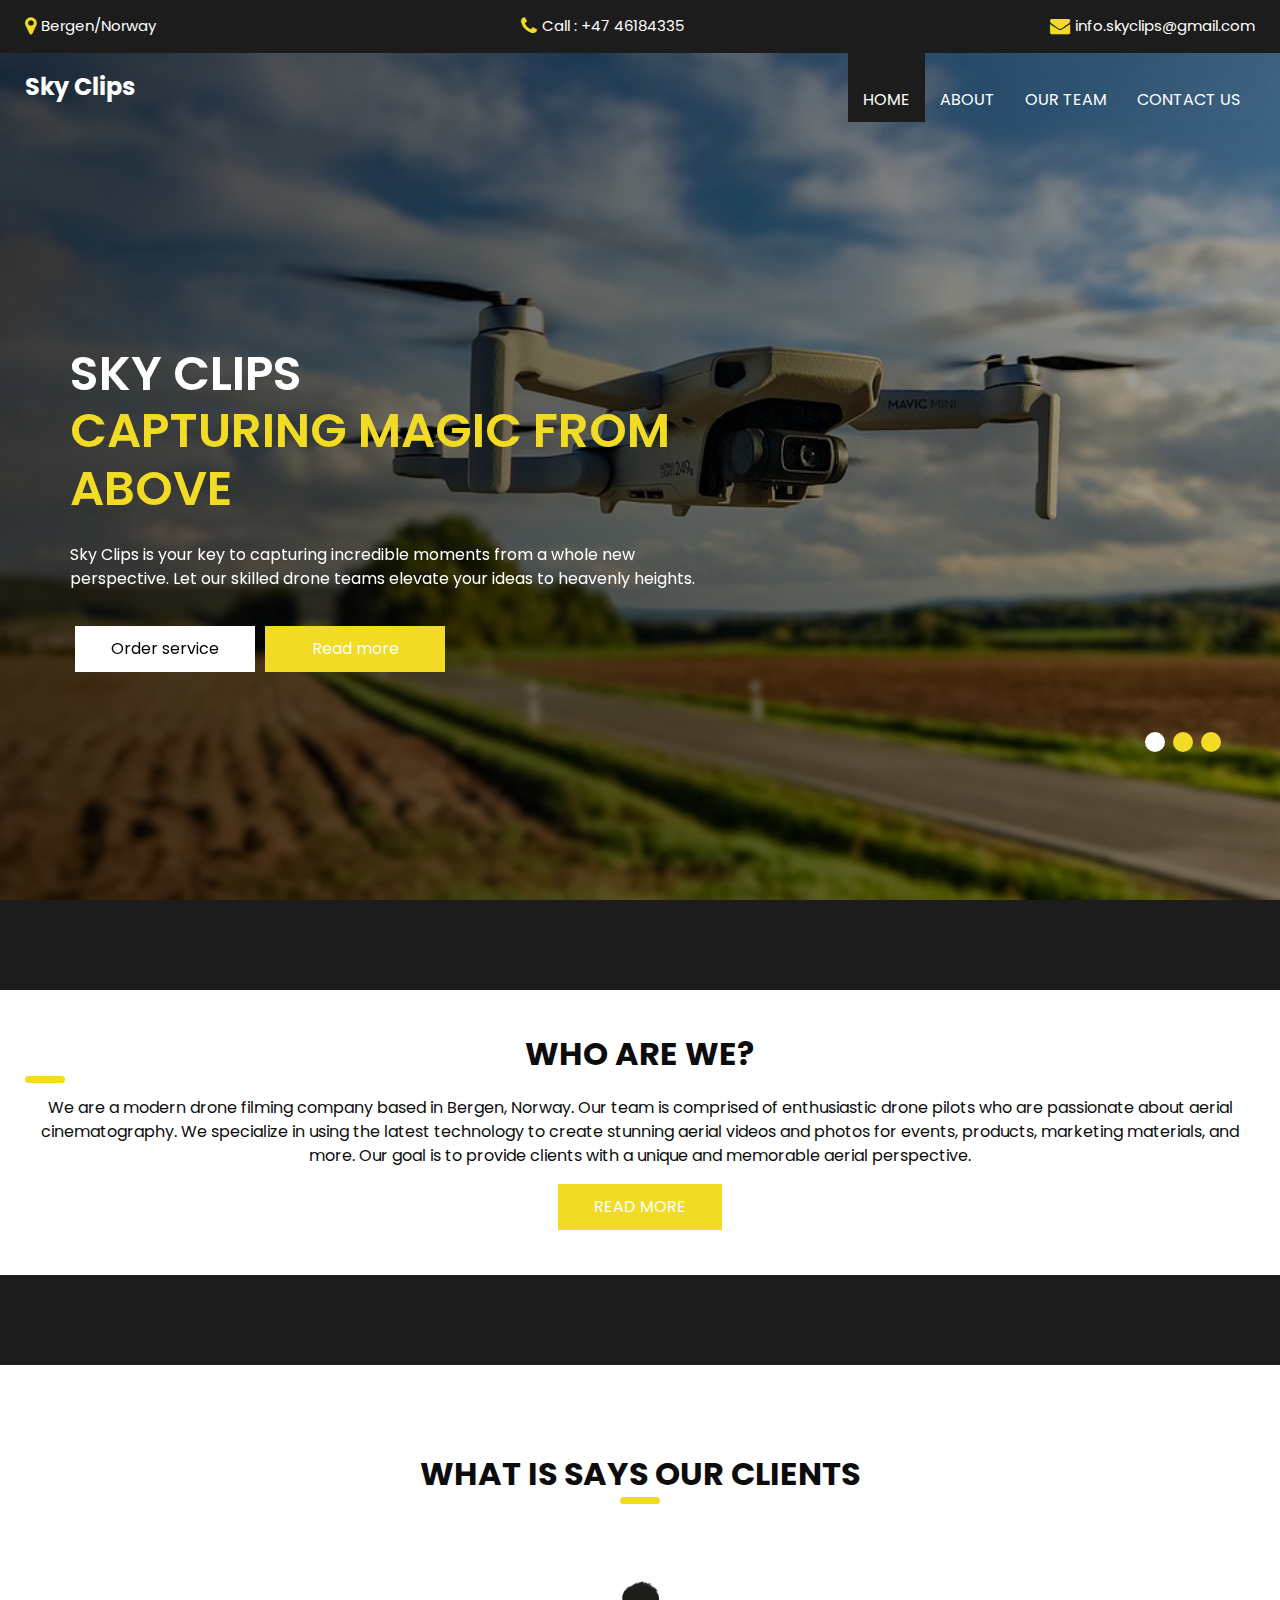
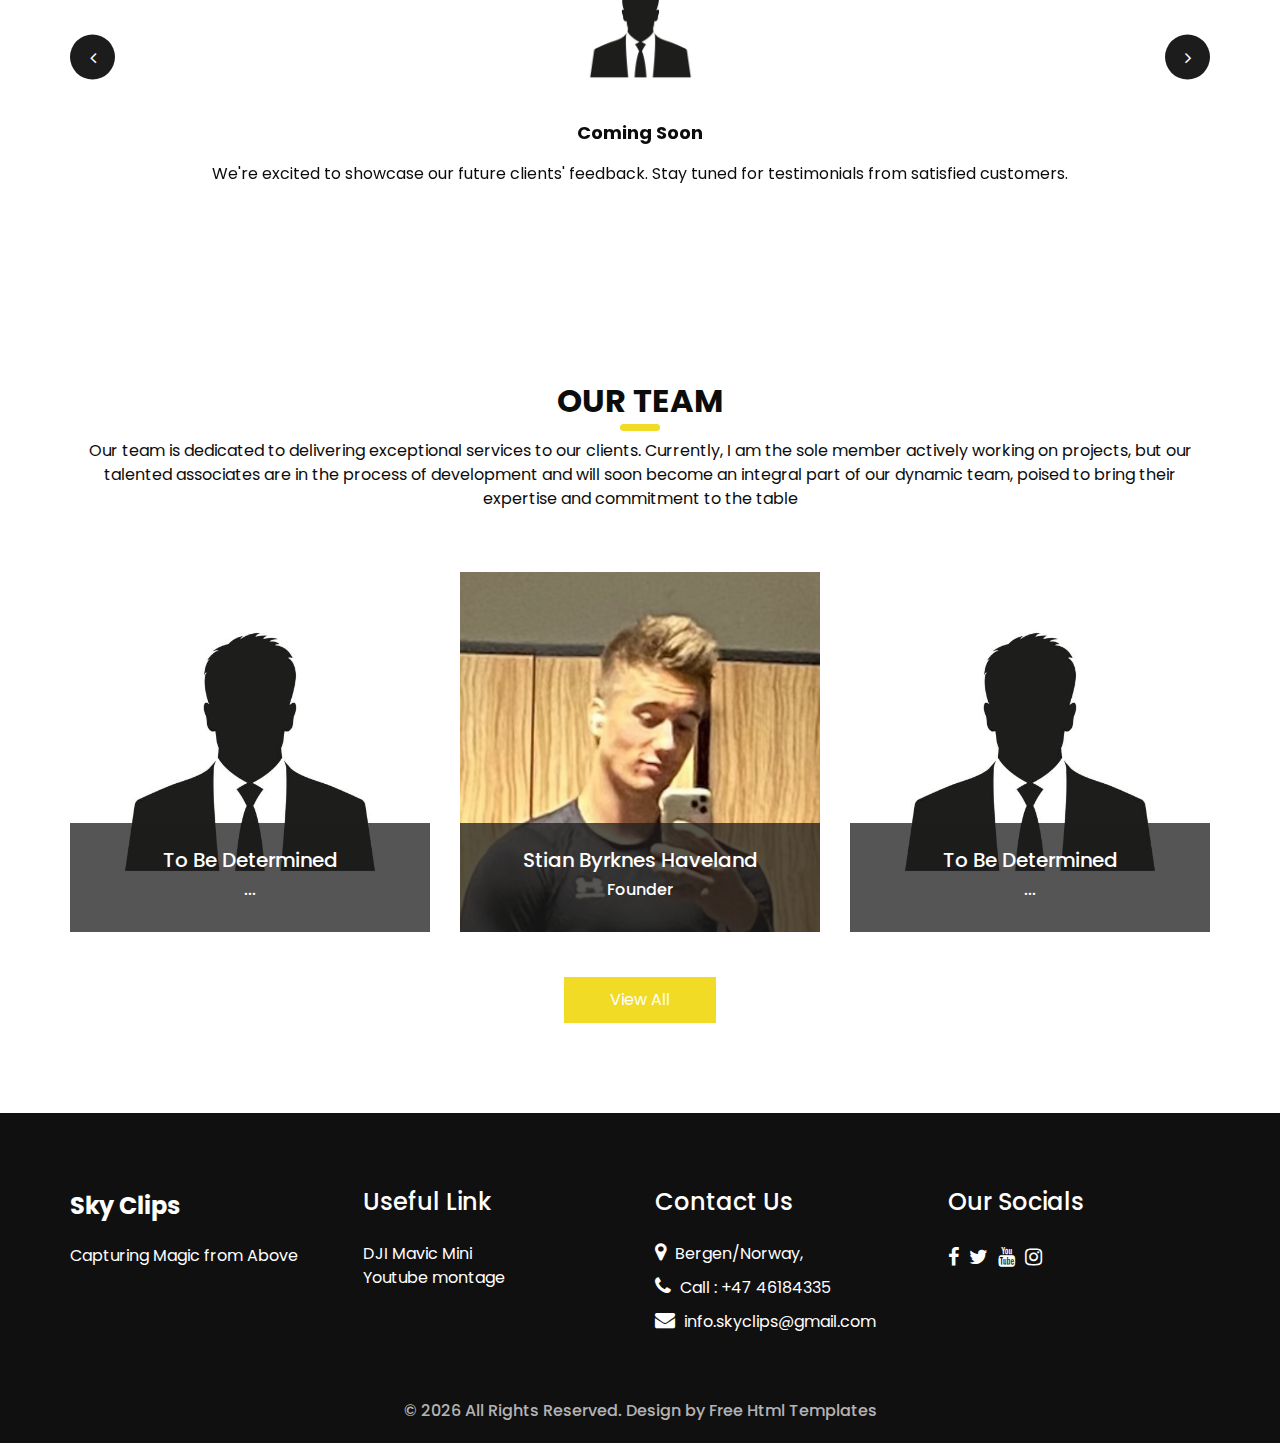
==== commit a50f0af3: "plis" ====
--- a/index.html
+++ b/index.html
@@ -311,55 +311,6 @@
 
 
 
-
-<!-- contact section -->
-<section class="contact_section layout_padding">
-  <div class="contact_bg_box">
-    <div class="img-box">
-      <img src="images/front1.jpg" alt="">
-    </div>
-  </div>
-  <div class="container">
-    <div class="heading_container heading_center">
-      <h2>Get In touch</h2>
-    </div>
-    <div class="">
-      <div class="row">
-        <div class="col-md-7 mx-auto">
-            <div class="contact_form-container">
-          <!-- Contact Form -->
-          <form id="contactForm" action="/submit" method="post">
-            <!-- Full Name -->
-            <div>
-              <input type="text"  placeholder="Full Name" name="full_name" required />
-            <!-- Email -->
-            </div>
-            <div>
-              <input type="email"  placeholder="Email" name="email" required />
-            <!-- Phone Number -->
-            </div>
-            <div>
-              <input type="tel"  placeholder="Phone Number" name="phone_number" required />
-            <!-- Message -->
-            <div>
-                <input type="text" placeholder="Message" class="message_input" name="message" />
-            </div>
-            <!-- Submit Button -->
-            <div class="btn-box">
-              <button type="/submit">Send</button>
-            </div>
-          </form>
-          <!-- End Contact Form -->
-        </div>
-      </div>
-    </div>
-  </div>
-</section>
-<!-- end contact section -->
-
-
-
-
   <!-- team section -->
 
   <section class="team_section layout_padding">
--- a/css/style.css
+++ b/css/style.css
@@ -563,8 +563,12 @@
 
 
 .client_section {
+  position: relative;
+<<<<<<< HEAD
+  color: #ffffff;
+=======
   text-align: center;
-  position: relative;
+>>>>>>> 56a4202cfc028421e7ba1b46e36b71075be6a89f
 }
 
 .client_section #carouselExampleControls {
@@ -636,8 +640,8 @@
   height: 45px;
   border: none;
   opacity: 1;
-  background-color: #1c1c1c;
-  color: #ffffff;
+  background-color: #ffffff;
+  color: #1c1c1c;
   border-radius: 100%;
   -webkit-transform: translateY(-50%);
           transform: translateY(-50%);
@@ -658,125 +662,8 @@
   right: 0;
 }
 
-/* contact section */
-.contact_section {
-  position: relative;
-  color: #ffffff;
-}
-
-.contact_section .row {
-  -webkit-box-align: center;
-      -ms-flex-align: center;
-          align-items: center;
-}
-
-.contact_section .contact_form-container {
-  margin-top: 35px;
-}
-
-.contact_section .contact_form-container input {
-  border: none;
-  outline: none;
-  color: #000000;
-  height: 45px;
-  width: 100%;
-  margin: 15px 0;
-  padding-left: 15px;
-  background-color: #ffffff;
-}
-
-.contact_section .contact_form-container input::-webkit-input-placeholder {
-  color: #000000;
-  text-transform: uppercase;
-}
-
-.contact_section .contact_form-container input:-ms-input-placeholder {
-  color: #000000;
-  text-transform: uppercase;
-}
-
-.contact_section .contact_form-container input::-ms-input-placeholder {
-  color: #000000;
-  text-transform: uppercase;
-}
-
-.contact_section .contact_form-container input::placeholder {
-  color: #000000;
-  text-transform: uppercase;
-}
-
-.contact_section .contact_form-container input.message_input {
-  height: 120px;
-}
-
-.contact_section .contact_form-container .btn-box {
-  display: -webkit-box;
-  display: -ms-flexbox;
-  display: flex;
-  -webkit-box-pack: center;
-      -ms-flex-pack: center;
-          justify-content: center;
-  margin-top: 25px;
-}
-
-.contact_section .contact_form-container button {
-  display: inline-block;
-  padding: 10px 60px;
-  background-color: #f1db25;
-  color: #ffffff;
-  -webkit-transition: all 0.3s;
-  transition: all 0.3s;
-  border: 1px solid transparent;
-  text-transform: uppercase;
-  font-weight: bold;
-}
-
-.contact_section .contact_form-container button:hover {
-  background-color: transparent;
-  border-color: #f1db25;
-  color: #f1db25;
-}
-
-.contact_bg_box {
-  position: absolute;
-  top: 0;
-  left: 0;
-  width: 100%;
-  height: 100%;
-  overflow: hidden;
-  z-index: -1;
-  display: -webkit-box;
-  display: -ms-flexbox;
-  display: flex;
-  -webkit-box-pack: center;
-      -ms-flex-pack: center;
-          justify-content: center;
-  -webkit-box-align: center;
-      -ms-flex-align: center;
-          align-items: center;
-}
-
-.contact_bg_box .img-box {
-  width: 100%;
-}
-
-.contact_bg_box .img-box img {
-  min-width: 100%;
-  min-height: 100%;
-}
-
-.contact_bg_box::before {
-  content: "";
-  position: absolute;
-  top: 0;
-  left: 0;
-  width: 100%;
-  height: 100%;
-  background: -webkit-gradient(linear, left top, right top, from(rgba(0, 0, 0, 0.7)), to(rgba(0, 0, 0, 0.35)));
-  background: linear-gradient(to right, rgba(0, 0, 0, 0.7), rgba(0, 0, 0, 0.35));
-}
-
-/* end contact section */
+
+/* team section */
 .team_section .box {
   display: -webkit-box;
   display: -ms-flexbox;
@@ -833,7 +720,9 @@
   border-color: #f1db25;
   color: #f1db25;
 }
-
+/* end team section */
+
+/* info section */
 .info_section {
   background-color: #101010;
   color: #ffffff;
@@ -936,6 +825,7 @@
   color: #ffffff;
   font-size: 20px;
 }
+/* end info section */
 
 /* footer section*/
 .footer_section {
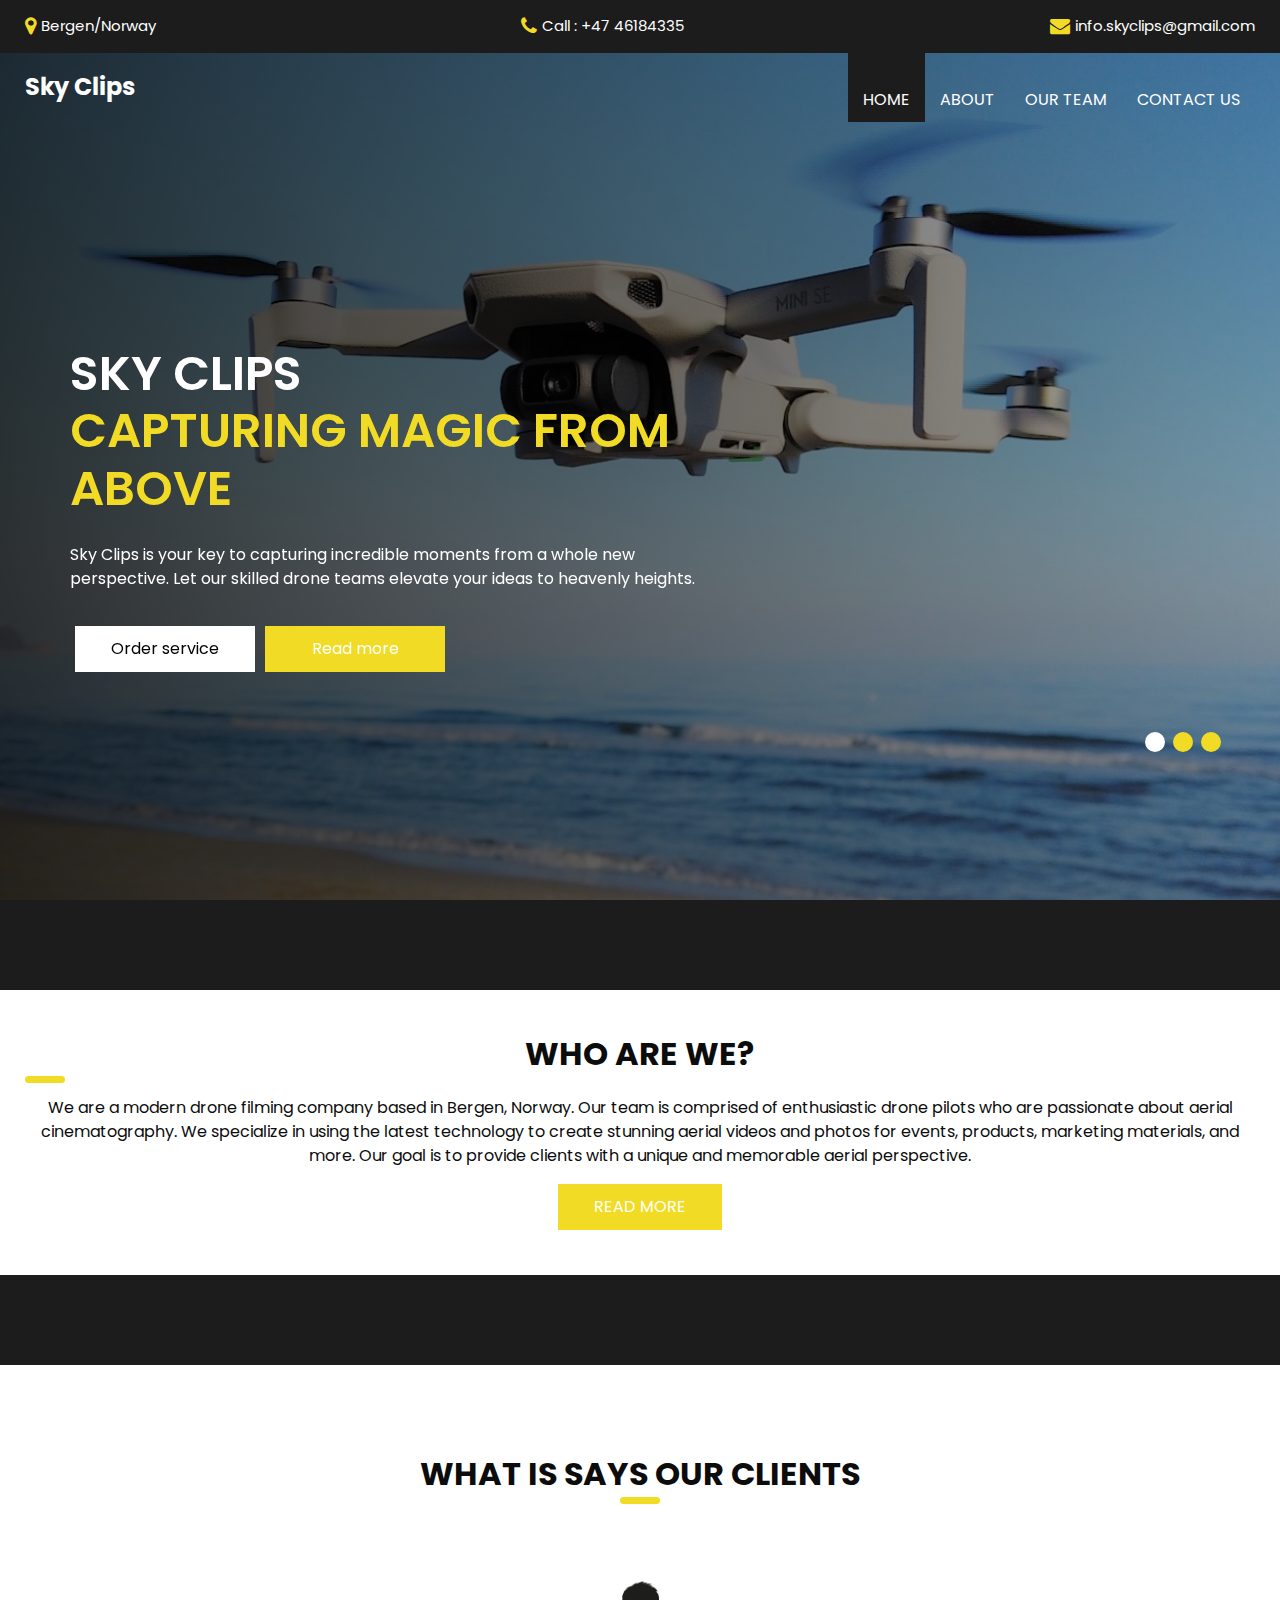
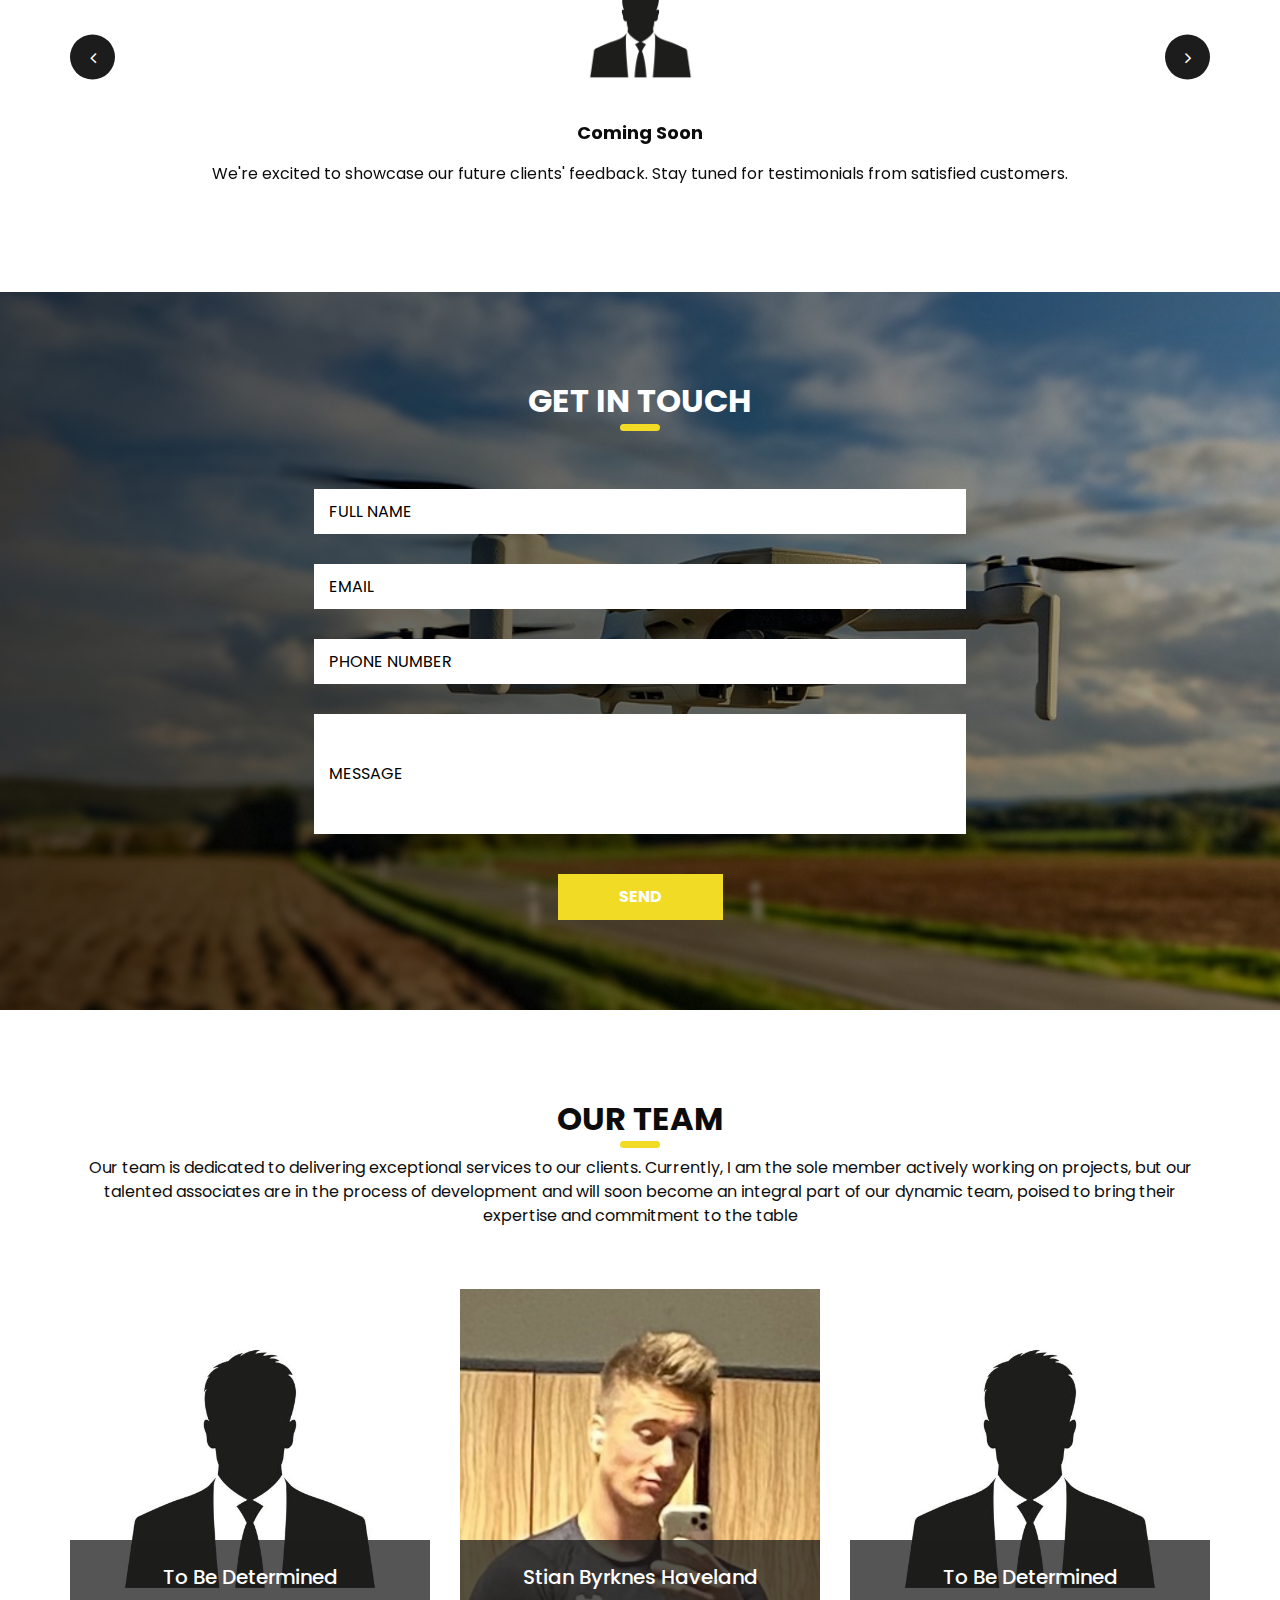
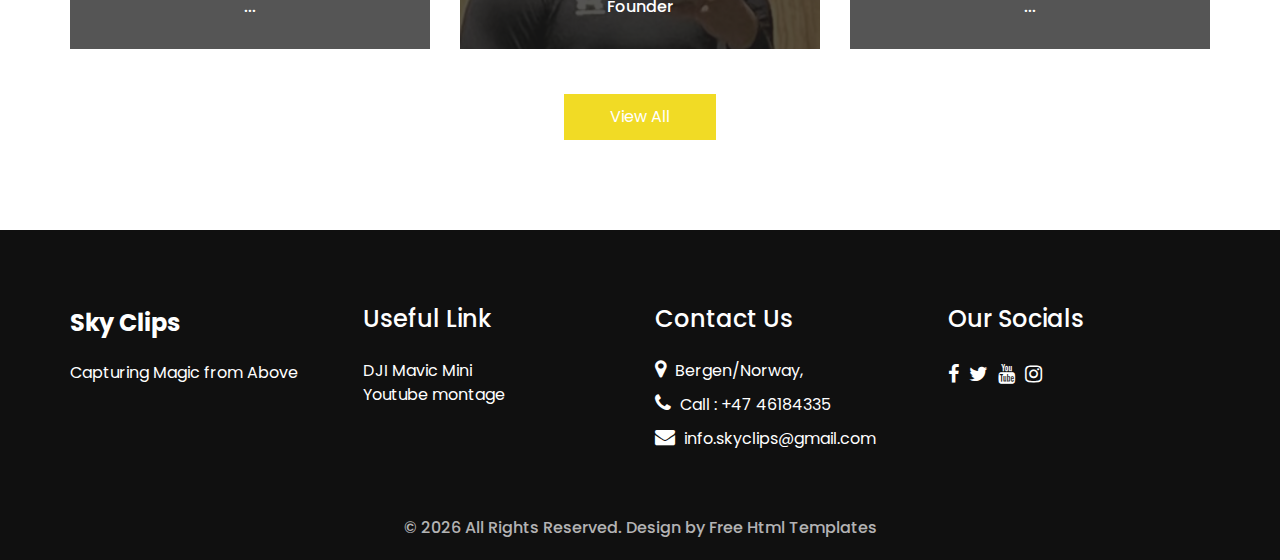
==== commit ed220698: "tilbake" ====
--- a/index.html
+++ b/index.html
@@ -249,11 +249,6 @@
   <!-- client section -->
 
   <section class="client_section layout_padding">
-    <div class="contact_bg_box">
-      <div class="img-box">
-        <img src="images/front1.jpg" alt="">
-      </div>
-    </div>
     <div class="container ">
       <div class="heading_container heading_center">
         <h2>
@@ -308,6 +303,55 @@
   </section>
 
   <!-- end client section -->
+
+
+
+
+<!-- contact section -->
+<section class="contact_section layout_padding">
+  <div class="contact_bg_box">
+    <div class="img-box">
+      <img src="images/front1.jpg" alt="">
+    </div>
+  </div>
+  <div class="container">
+    <div class="heading_container heading_center">
+      <h2>Get In touch</h2>
+    </div>
+    <div class="">
+      <div class="row">
+        <div class="col-md-7 mx-auto">
+            <div class="contact_form-container">
+          <!-- Contact Form -->
+          <form id="contactForm" action="/submit" method="post">
+            <!-- Full Name -->
+            <div>
+              <input type="text"  placeholder="Full Name" name="full_name" required />
+            <!-- Email -->
+            </div>
+            <div>
+              <input type="email"  placeholder="Email" name="email" required />
+            <!-- Phone Number -->
+            </div>
+            <div>
+              <input type="tel"  placeholder="Phone Number" name="phone_number" required />
+            <!-- Message -->
+            <div>
+                <input type="text" placeholder="Message" class="message_input" name="message" />
+            </div>
+            <!-- Submit Button -->
+            <div class="btn-box">
+              <button type="/submit">Send</button>
+            </div>
+          </form>
+          <!-- End Contact Form -->
+        </div>
+      </div>
+    </div>
+  </div>
+</section>
+<!-- end contact section -->
+
 
 
 
--- a/css/style.css
+++ b/css/style.css
@@ -563,12 +563,7 @@
 
 
 .client_section {
-  position: relative;
-<<<<<<< HEAD
-  color: #ffffff;
-=======
   text-align: center;
->>>>>>> 56a4202cfc028421e7ba1b46e36b71075be6a89f
 }
 
 .client_section #carouselExampleControls {
@@ -640,8 +635,8 @@
   height: 45px;
   border: none;
   opacity: 1;
-  background-color: #ffffff;
-  color: #1c1c1c;
+  background-color: #1c1c1c;
+  color: #ffffff;
   border-radius: 100%;
   -webkit-transform: translateY(-50%);
           transform: translateY(-50%);
@@ -662,8 +657,125 @@
   right: 0;
 }
 
-
-/* team section */
+/* contact section */
+.contact_section {
+  position: relative;
+  color: #ffffff;
+}
+
+.contact_section .row {
+  -webkit-box-align: center;
+      -ms-flex-align: center;
+          align-items: center;
+}
+
+.contact_section .contact_form-container {
+  margin-top: 35px;
+}
+
+.contact_section .contact_form-container input {
+  border: none;
+  outline: none;
+  color: #000000;
+  height: 45px;
+  width: 100%;
+  margin: 15px 0;
+  padding-left: 15px;
+  background-color: #ffffff;
+}
+
+.contact_section .contact_form-container input::-webkit-input-placeholder {
+  color: #000000;
+  text-transform: uppercase;
+}
+
+.contact_section .contact_form-container input:-ms-input-placeholder {
+  color: #000000;
+  text-transform: uppercase;
+}
+
+.contact_section .contact_form-container input::-ms-input-placeholder {
+  color: #000000;
+  text-transform: uppercase;
+}
+
+.contact_section .contact_form-container input::placeholder {
+  color: #000000;
+  text-transform: uppercase;
+}
+
+.contact_section .contact_form-container input.message_input {
+  height: 120px;
+}
+
+.contact_section .contact_form-container .btn-box {
+  display: -webkit-box;
+  display: -ms-flexbox;
+  display: flex;
+  -webkit-box-pack: center;
+      -ms-flex-pack: center;
+          justify-content: center;
+  margin-top: 25px;
+}
+
+.contact_section .contact_form-container button {
+  display: inline-block;
+  padding: 10px 60px;
+  background-color: #f1db25;
+  color: #ffffff;
+  -webkit-transition: all 0.3s;
+  transition: all 0.3s;
+  border: 1px solid transparent;
+  text-transform: uppercase;
+  font-weight: bold;
+}
+
+.contact_section .contact_form-container button:hover {
+  background-color: transparent;
+  border-color: #f1db25;
+  color: #f1db25;
+}
+
+.contact_bg_box {
+  position: absolute;
+  top: 0;
+  left: 0;
+  width: 100%;
+  height: 100%;
+  overflow: hidden;
+  z-index: -1;
+  display: -webkit-box;
+  display: -ms-flexbox;
+  display: flex;
+  -webkit-box-pack: center;
+      -ms-flex-pack: center;
+          justify-content: center;
+  -webkit-box-align: center;
+      -ms-flex-align: center;
+          align-items: center;
+}
+
+.contact_bg_box .img-box {
+  width: 100%;
+}
+
+.contact_bg_box .img-box img {
+  min-width: 100%;
+  min-height: 100%;
+}
+
+.contact_bg_box::before {
+  content: "";
+  position: absolute;
+  top: 0;
+  left: 0;
+  width: 100%;
+  height: 100%;
+  background: -webkit-gradient(linear, left top, right top, from(rgba(0, 0, 0, 0.7)), to(rgba(0, 0, 0, 0.35)));
+  background: linear-gradient(to right, rgba(0, 0, 0, 0.7), rgba(0, 0, 0, 0.35));
+}
+
+/* end contact section */
 .team_section .box {
   display: -webkit-box;
   display: -ms-flexbox;
@@ -720,9 +832,7 @@
   border-color: #f1db25;
   color: #f1db25;
 }
-/* end team section */
-
-/* info section */
+
 .info_section {
   background-color: #101010;
   color: #ffffff;
@@ -825,7 +935,6 @@
   color: #ffffff;
   font-size: 20px;
 }
-/* end info section */
 
 /* footer section*/
 .footer_section {
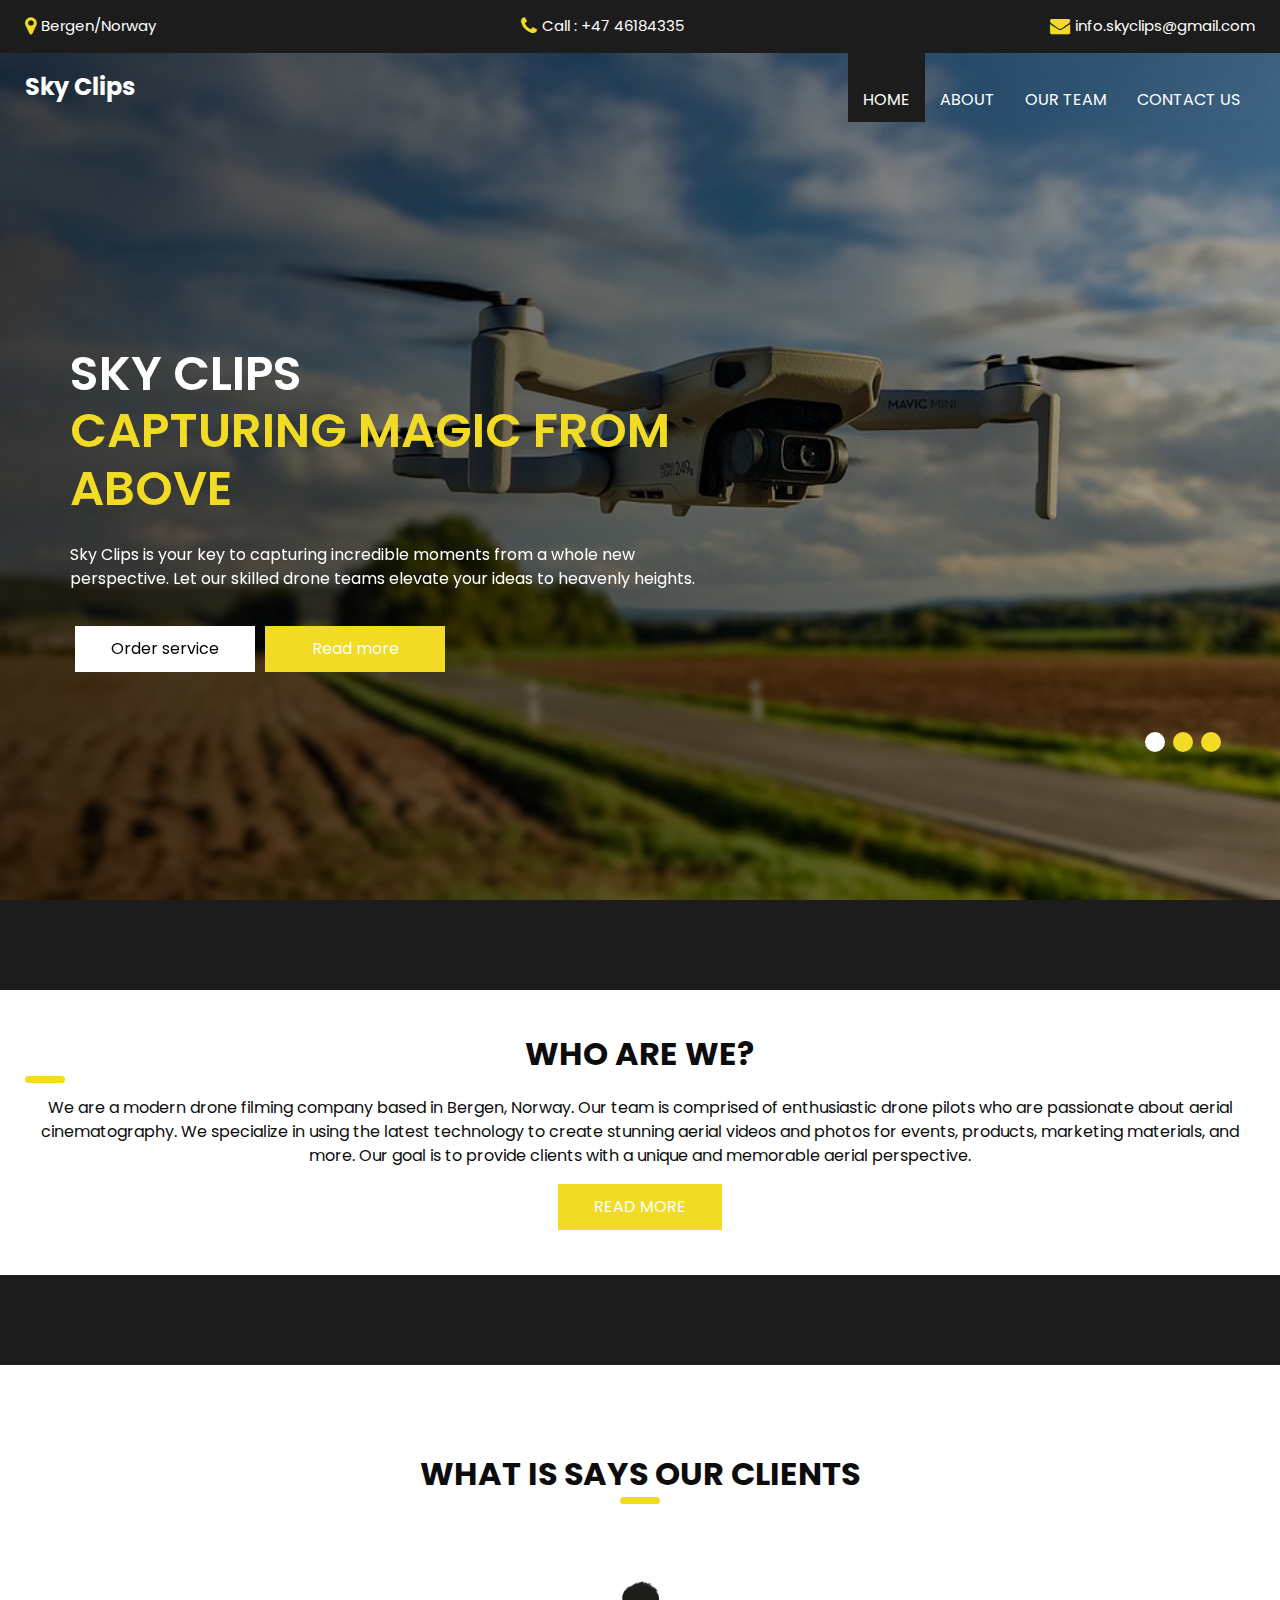
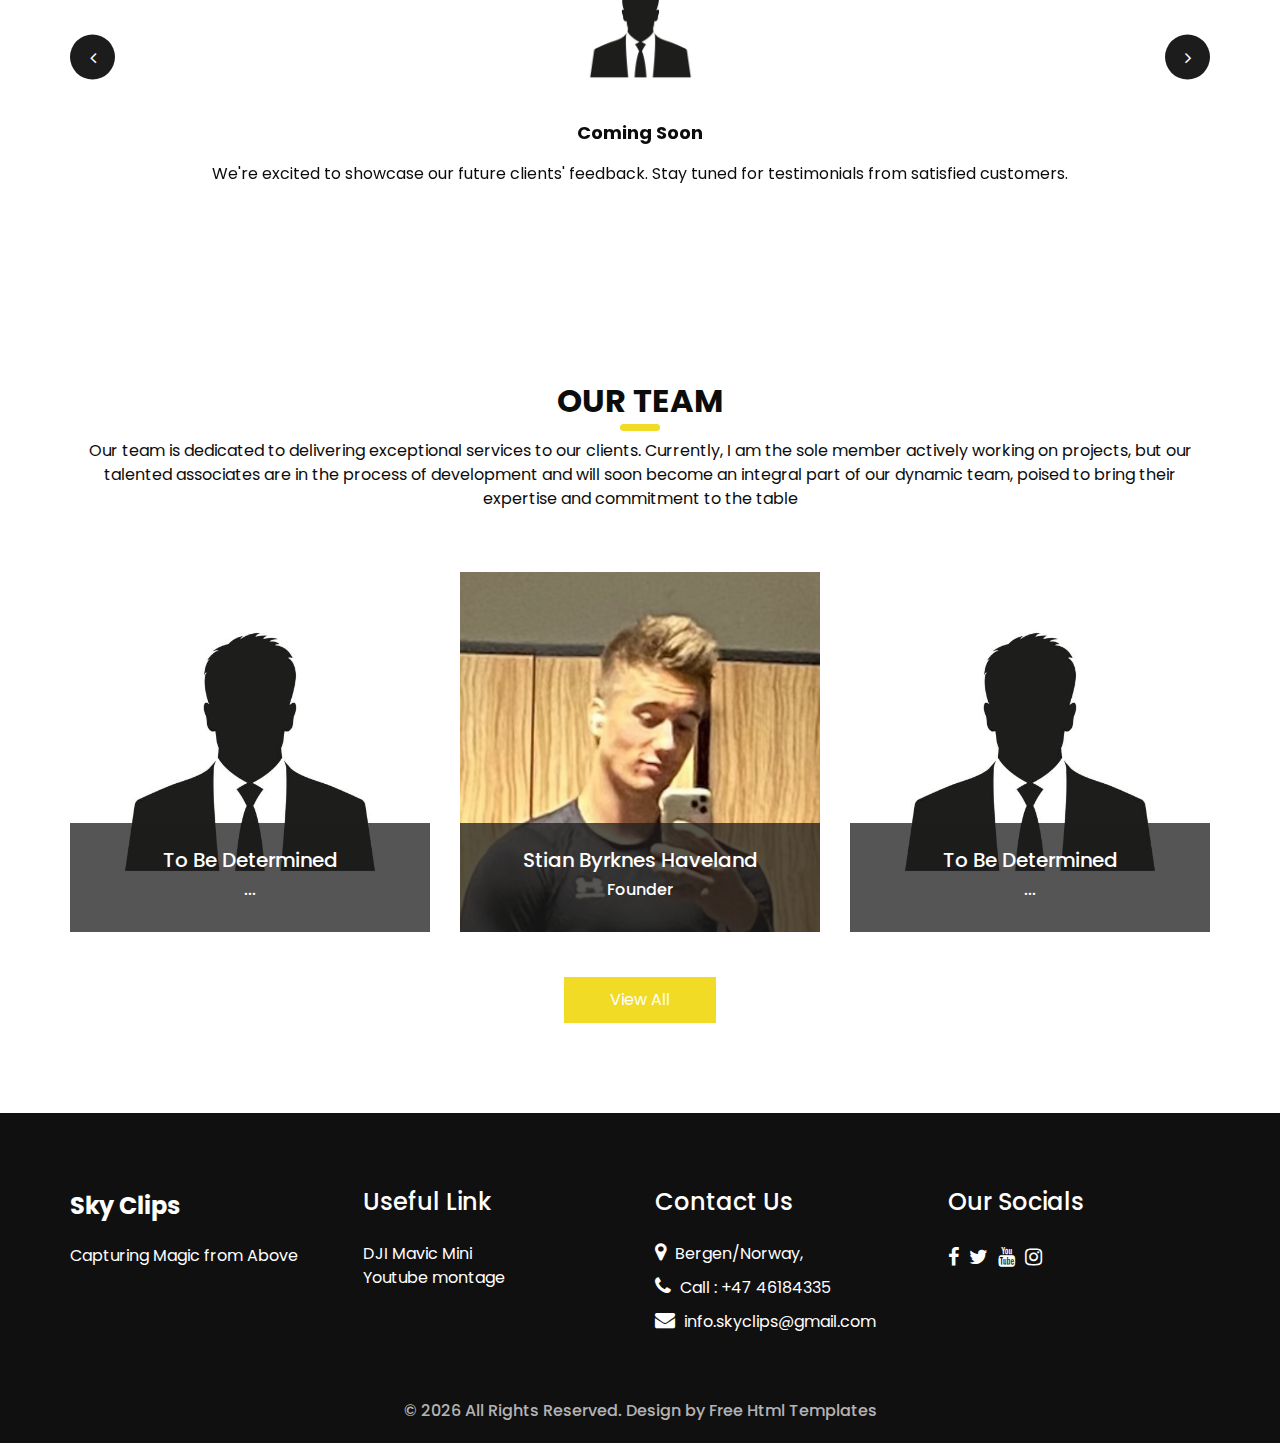
==== commit c0e06461: "kom igjen" ====
--- a/index.html
+++ b/index.html
@@ -249,6 +249,11 @@
   <!-- client section -->
 
   <section class="client_section layout_padding">
+    <div class="contact_bg_box">
+      <div class="img-box">
+        <img src="images/front1.jpg" alt="">
+      </div>
+    </div>
     <div class="container ">
       <div class="heading_container heading_center">
         <h2>
@@ -303,56 +308,6 @@
   </section>
 
   <!-- end client section -->
-
-
-
-
-<!-- contact section -->
-<section class="contact_section layout_padding">
-  <div class="contact_bg_box">
-    <div class="img-box">
-      <img src="images/front1.jpg" alt="">
-    </div>
-  </div>
-  <div class="container">
-    <div class="heading_container heading_center">
-      <h2>Get In touch</h2>
-    </div>
-    <div class="">
-      <div class="row">
-        <div class="col-md-7 mx-auto">
-            <div class="contact_form-container">
-          <!-- Contact Form -->
-          <form id="contactForm" action="/submit" method="post">
-            <!-- Full Name -->
-            <div>
-              <input type="text"  placeholder="Full Name" name="full_name" required />
-            <!-- Email -->
-            </div>
-            <div>
-              <input type="email"  placeholder="Email" name="email" required />
-            <!-- Phone Number -->
-            </div>
-            <div>
-              <input type="tel"  placeholder="Phone Number" name="phone_number" required />
-            <!-- Message -->
-            <div>
-                <input type="text" placeholder="Message" class="message_input" name="message" />
-            </div>
-            <!-- Submit Button -->
-            <div class="btn-box">
-              <button type="/submit">Send</button>
-            </div>
-          </form>
-          <!-- End Contact Form -->
-        </div>
-      </div>
-    </div>
-  </div>
-</section>
-<!-- end contact section -->
-
-
 
 
   <!-- team section -->
--- a/css/style.css
+++ b/css/style.css
@@ -564,6 +564,7 @@
 
 .client_section {
   text-align: center;
+  position: relative;
 }
 
 .client_section #carouselExampleControls {
@@ -657,85 +658,6 @@
   right: 0;
 }
 
-/* contact section */
-.contact_section {
-  position: relative;
-  color: #ffffff;
-}
-
-.contact_section .row {
-  -webkit-box-align: center;
-      -ms-flex-align: center;
-          align-items: center;
-}
-
-.contact_section .contact_form-container {
-  margin-top: 35px;
-}
-
-.contact_section .contact_form-container input {
-  border: none;
-  outline: none;
-  color: #000000;
-  height: 45px;
-  width: 100%;
-  margin: 15px 0;
-  padding-left: 15px;
-  background-color: #ffffff;
-}
-
-.contact_section .contact_form-container input::-webkit-input-placeholder {
-  color: #000000;
-  text-transform: uppercase;
-}
-
-.contact_section .contact_form-container input:-ms-input-placeholder {
-  color: #000000;
-  text-transform: uppercase;
-}
-
-.contact_section .contact_form-container input::-ms-input-placeholder {
-  color: #000000;
-  text-transform: uppercase;
-}
-
-.contact_section .contact_form-container input::placeholder {
-  color: #000000;
-  text-transform: uppercase;
-}
-
-.contact_section .contact_form-container input.message_input {
-  height: 120px;
-}
-
-.contact_section .contact_form-container .btn-box {
-  display: -webkit-box;
-  display: -ms-flexbox;
-  display: flex;
-  -webkit-box-pack: center;
-      -ms-flex-pack: center;
-          justify-content: center;
-  margin-top: 25px;
-}
-
-.contact_section .contact_form-container button {
-  display: inline-block;
-  padding: 10px 60px;
-  background-color: #f1db25;
-  color: #ffffff;
-  -webkit-transition: all 0.3s;
-  transition: all 0.3s;
-  border: 1px solid transparent;
-  text-transform: uppercase;
-  font-weight: bold;
-}
-
-.contact_section .contact_form-container button:hover {
-  background-color: transparent;
-  border-color: #f1db25;
-  color: #f1db25;
-}
-
 .contact_bg_box {
   position: absolute;
   top: 0;
@@ -775,7 +697,8 @@
   background: linear-gradient(to right, rgba(0, 0, 0, 0.7), rgba(0, 0, 0, 0.35));
 }
 
-/* end contact section */
+
+
 .team_section .box {
   display: -webkit-box;
   display: -ms-flexbox;
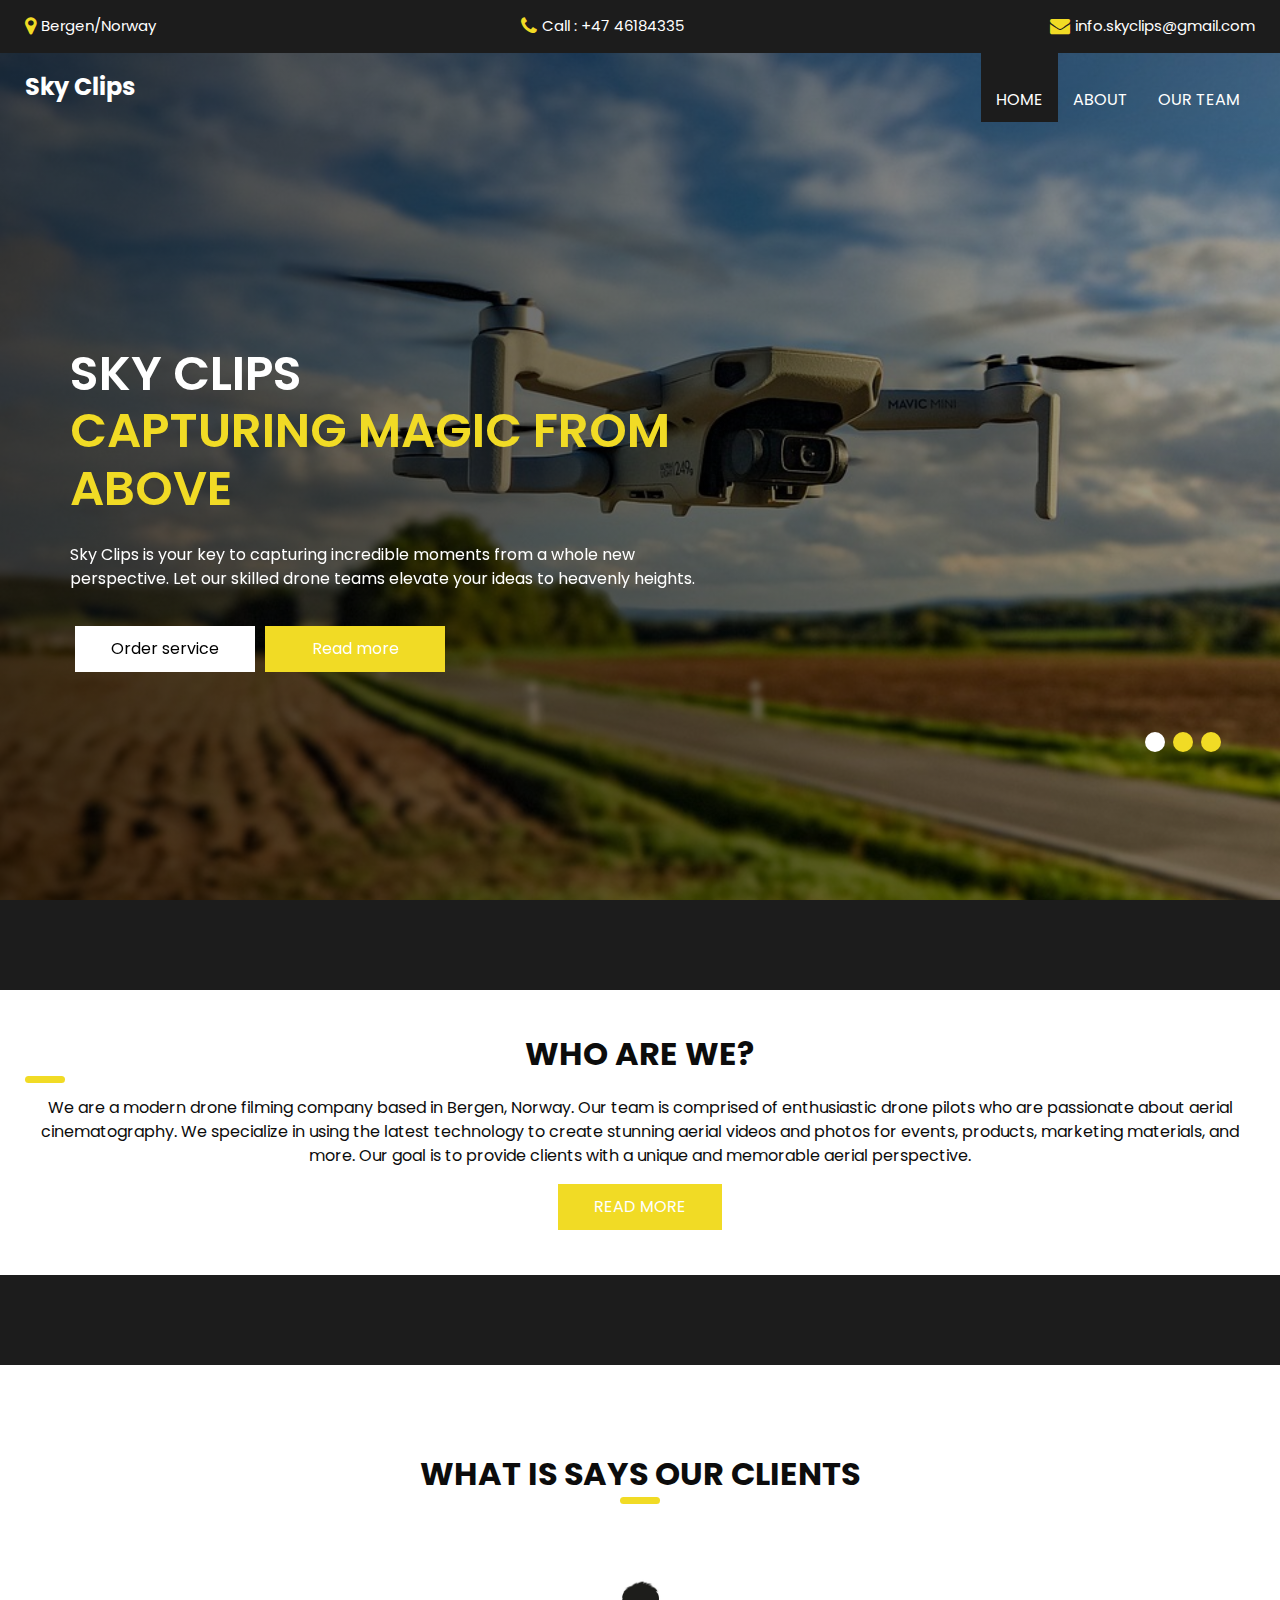
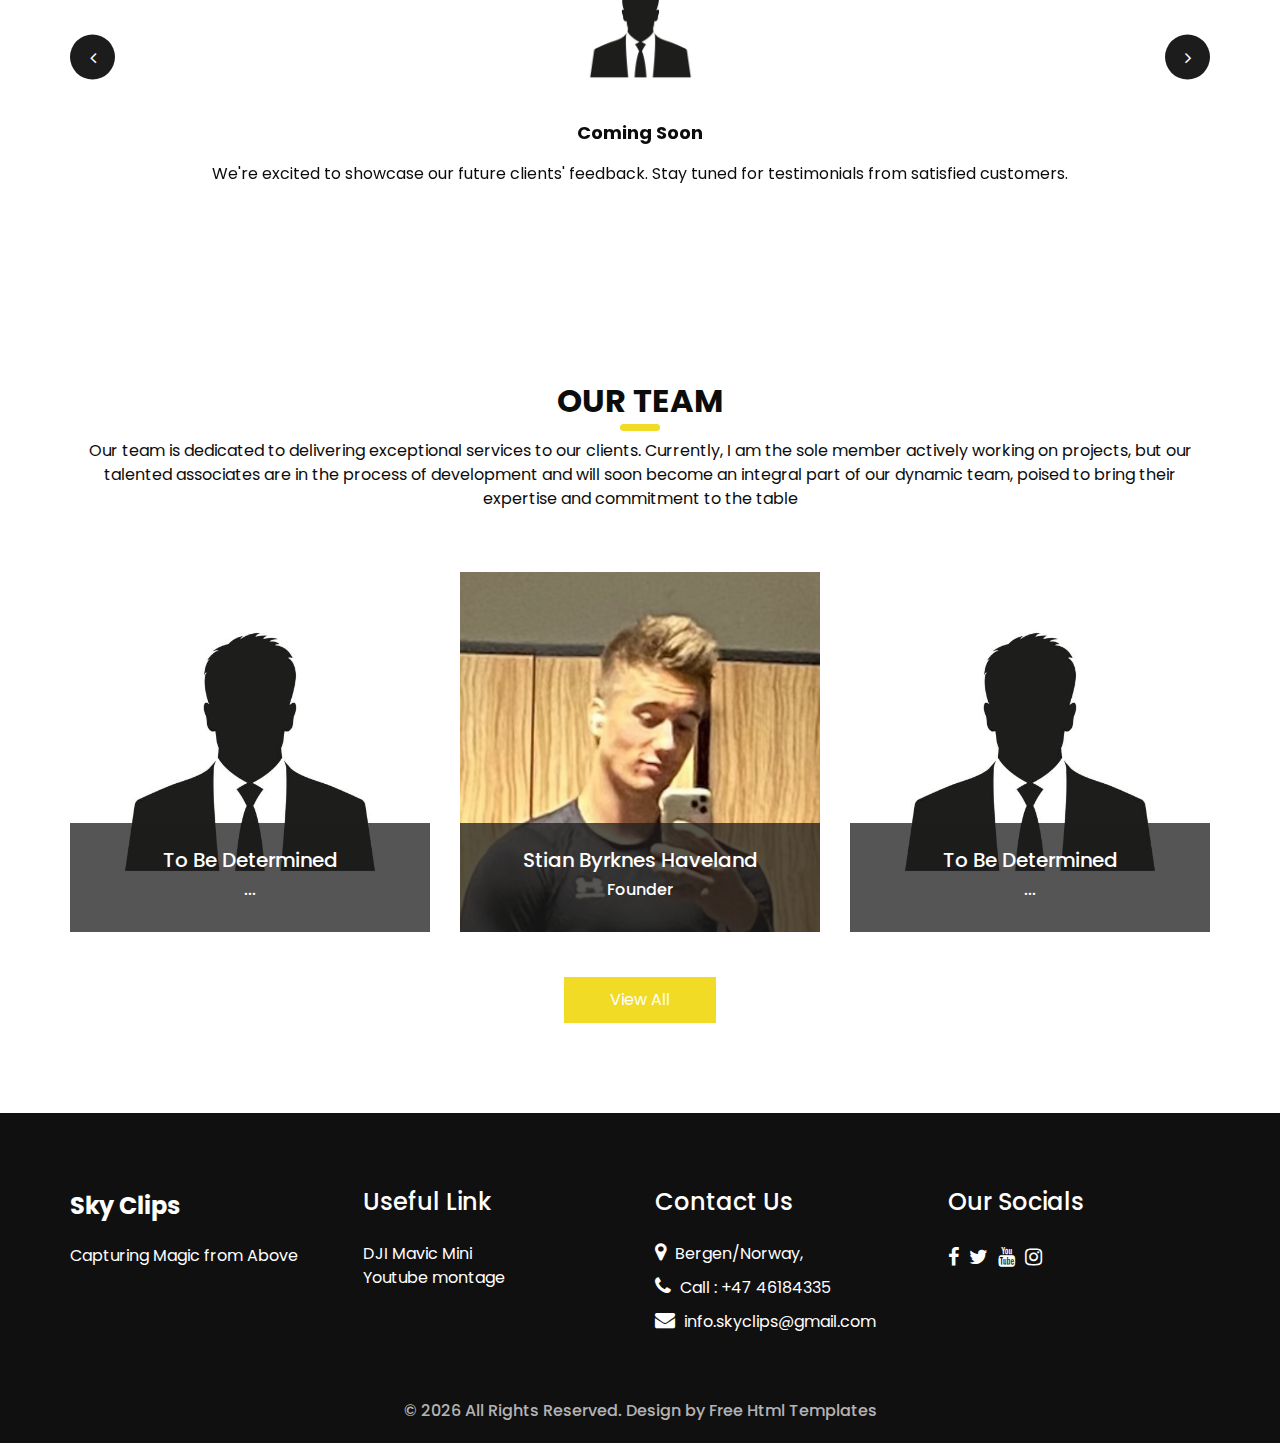
==== commit f5cc2b12: "letssgooo" ====
--- a/index.html
+++ b/index.html
@@ -81,13 +81,10 @@
                   <a class="nav-link" href="/">Home <span class="sr-only">(current)</span></a>
                 </li>
                 <li class="nav-item">
-                  <a class="nav-link" href="/about"> About</a>
+                  <a class="nav-link" href="/about.html"> About</a>
                 </li>
                 <li class="nav-item">
-                  <a class="nav-link" href="/team"> Our team </a>
-                </li>
-                <li class="nav-item">
-                  <a class="nav-link" href="/contact">Contact us</a>
+                  <a class="nav-link" href="/team.html"> Our team </a>
                 </li>
               </ul>
             </div>
--- a/css/style.css
+++ b/css/style.css
@@ -565,6 +565,7 @@
 .client_section {
   text-align: center;
   position: relative;
+  color: #ffffff;
 }
 
 .client_section #carouselExampleControls {
@@ -611,7 +612,7 @@
   font-weight: bold;
   font-size: 18px;
   padding: 0 10px;
-  border-bottom: 1px solid #ffffff;
+  border-bottom: 1px solid #b5b2b2;
 }
 
 
